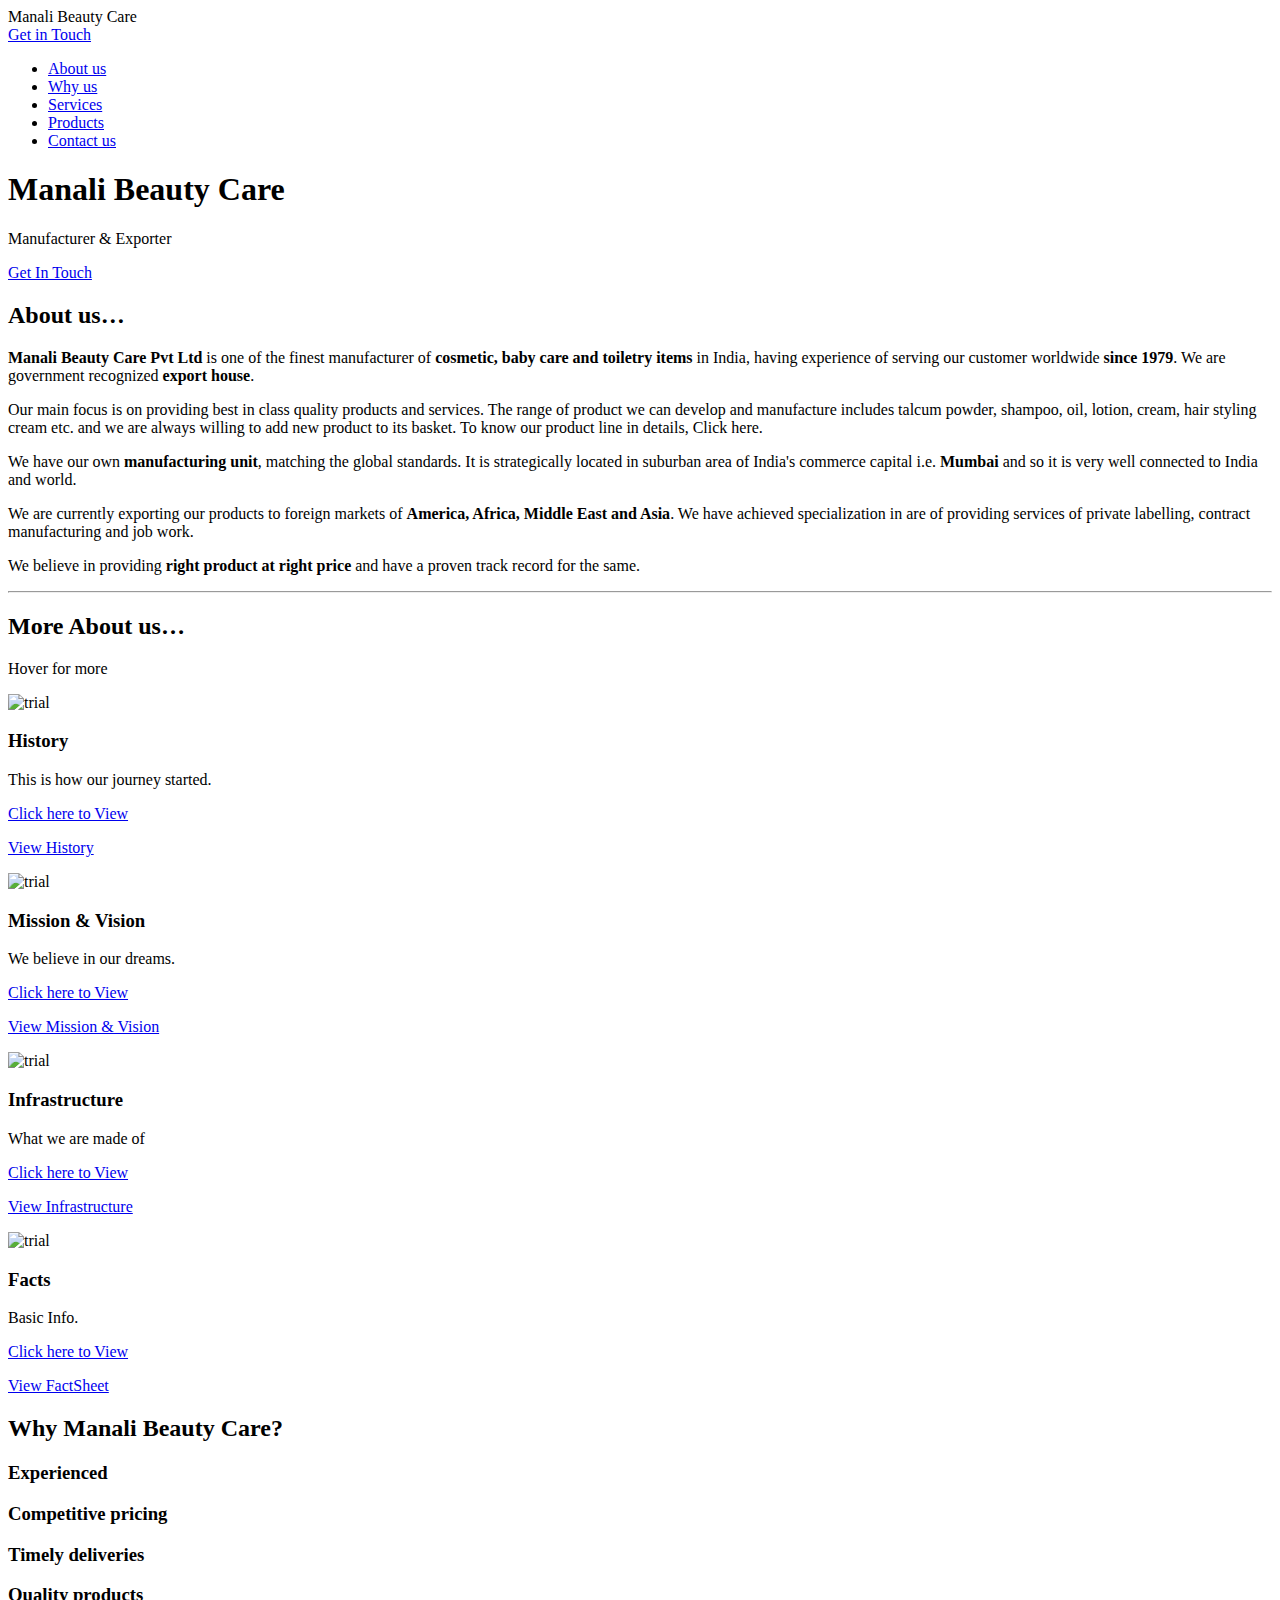
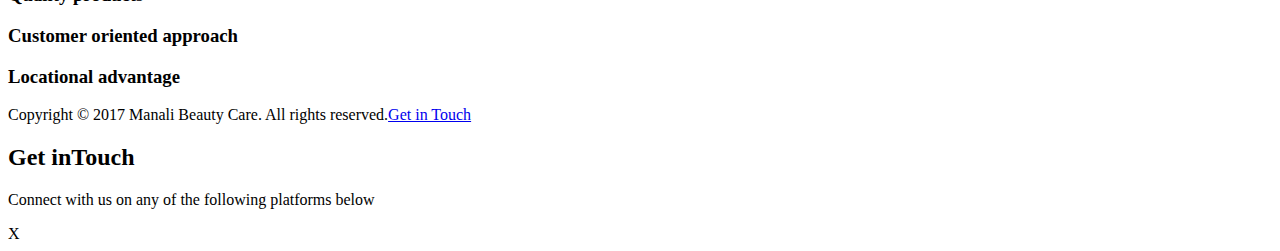
==== index.html @ 66d9001c "add all the html files" ====
<!DOCTYPE html>
<html>
<head>
  <meta name="viewport" content="width=device-width, initial-scale=1" />
  <link href='https://fonts.googleapis.com/css?family=Roboto:400,100,300,500,700' rel='stylesheet' type='text/css'>
  <title>Manali Beauty Care</title>
  <meta name="keywords" content="Cosmetics, Products, Beauty, Powder, Shampoo, Manali">
  <meta name="description" content="Your beauty, in our hands. We create products for you to bring your inner beautiful side out.">

  <link rel="stylesheet" href="temp/styles/styles.css">

  <script src="/temp/scripts/vendor.js"></script>

</head>
<body>
  <header class="site-header">
    <div class="wrapper">
      <div class="site-header__logo">
        <div class="site-header__logo__graphic icon icon--manali_logo">Manali Beauty Care</div>
      </div>

      <div class="site-header__menu-content-icon">
        <div class="site-header__menu-content-icon__middle"></div>
      </div>

      <div class="site-header__menu-content">
        <div class="site-header__btn-container">
          <a href="#" class="btn open-modal">Get in Touch</a>
        </div>
        <nav class="primary-nav primary-nav--pull-right">
          <ul>
            <li><a href="#about-us" id="about-us-link">About us</a></li>
            <li><a href="#why-us" id="why-us-link">Why us</a></li>
            <li><a href="services.html" id="services-link">Services</a></li>
            <li><a href="products.html" id="products-link">Products</a></li>
            <li><a href="contactus.html" id="contactus-link">Contact us</a></li>
          </ul>
        </nav>
      </div>
      </div>
  </header>

  <div class="large-hero bg">
    <div class="large-hero__text-content">
      <div class="wrapper">
        <h1 class="large-hero__title white-color">Manali Beauty Care</h1>
        <p class="large-hero__description">Manufacturer &amp; Exporter</p>
        <p><a href="#" class="btn btn--orange btn--large open-modal">Get In Touch</a></p>
      </div>
    </div>
  </div>

  <div class="wrapper">
    <div class="wrapper--float-right" id="google_translate_element"></div>
  </div>

  <div id="about-us" class="page-section" data-matching-link="#about-us-link">
    <div class="wrapper">
      <div class="row row--gutters">
          <div class="generic-content-container">
            <h2 class="headline headline--no-t-margin">About us&hellip;</h2>
            <p><strong>Manali Beauty Care Pvt Ltd</strong> is one of the finest manufacturer of <strong>cosmetic, baby care and toiletry items</strong> in India, having experience of serving our customer worldwide <strong>since 1979</strong>. We are government recognized <strong>export house</strong>.</p>
            <p>Our main focus is on providing best in class quality products and services. The range of product we can develop and manufacture includes talcum powder, shampoo, oil, lotion, cream, hair styling cream etc. and we are always willing to add new product to its basket. To know our product line in details, Click here.</p>
            <p>We have our own <strong>manufacturing unit</strong>, matching the global standards. It is strategically located in suburban area of India&#39;s commerce capital i.e. <strong>Mumbai</strong> and so it is very well connected to India and world.</p>
            <p>We are currently exporting our products to foreign markets of <strong>America, Africa, Middle East and Asia</strong>. We have achieved specialization in are of providing services of private labelling, contract manufacturing and job work.</p>
            <p>We believe in providing <strong>right product at right price</strong> and have a proven track record for the same.</p>
          </div>
      </div>
    </div>
  </div>

  <hr class="division division--low-t-margin division--high-b-margin">

  <section id="tabs-two-sides">
    <div class="wrapper">
      <h2 class="headline headline--no-t-margin headline--no-b-margin">More About us&hellip;</h2>
      <p class="tabs-two-sides--info">Hover for more</p>
      <div class="row row--gutters-medium">
        <div class="row__medium-3 row__small-6">
          <div class="tabs-two-sides--wrap gap">
            <img class="img-responsive" src="assets/images/history.jpg" alt="trial">
            <div class="overlay">
              <div class="tabs-two-sides--inner">
              <h3><p>History</p> </h3>
              <p>This is how our journey started.</p>
              <a class="preview" href="history.html" target="_blank">Click here to View</a>
              </div>
            </div>
          </div>
          <div class="btn--in-center">
            <p><a href="history.html" class="btn btn--blue">View History</a></p>
          </div>
        </div>
        <div class="row__medium-3 row__small-6">
          <div class="tabs-two-sides--wrap gap">
          <img class="img-responsive" src="assets/images/mission.jpg" alt="trial">
            <div class="overlay">
              <div class="tabs-two-sides--inner">
              <h3><p>Mission &amp; Vision</p></h3>
              <p>We believe in our dreams.</p>
              <a class="preview" href="mission.html" target="_blank">Click here to View</a>
              </div>
            </div>
          </div>
          <div class="btn--in-center">
            <p><a href="mission.html" class="btn btn--blue">View Mission &amp; Vision</a></p>
          </div>
        </div>
        <div class="row__medium-3 row__small-6">
          <div class="tabs-two-sides--wrap gap">
          <img class="img-responsive" src="assets/images/infra.jpg" alt="trial">
            <div class="overlay">
              <div class="tabs-two-sides--inner">
              <h3><p>Infrastructure</p></h3>
              <p>What we are made of</p>
              <a class="preview" href="infrastructure.html" target="_blank">Click here to View</a>
              </div>
            </div>
          </div>
          <div class="btn--in-center">
            <p><a href="infrastructure.html" class="btn btn--blue">View Infrastructure</a></p>
          </div>
        </div>
        <div class="row__medium-3 row__small-6">
          <div class="tabs-two-sides--wrap gap">
          <img class="img-responsive" src="assets/images/fact.jpg" alt="trial">
            <div class="overlay">
              <div class="tabs-two-sides--inner">
              <h3><p>Facts</p></h3>
              <p>Basic Info.</p>
              <a class="preview" href="factsheet.html" target="_blank">Click here to View</a>
              </div>
            </div>
          </div>
          <div class="btn--in-center">
            <p><a href="factsheet.html" class="btn btn--blue">View FactSheet</a></p>
          </div>
        </div>
      </div>
    </div>
  </section>

  <div id="why-us" class="page-section page-section--blue" data-matching-link="#why-us-link">
    <div class="wrapper">
      <h2 class="section-title"><span class="icon icon--star section-title__icon"></span>Why <strong>Manali Beauty Care?</strong></h2>

      <div class="row row--gutters-large generic-content-container">

        <div class="row__medium-6">

          <div class="feature-item">
            <span class="icon icon--suitcase feature-item__icon"></span>
            <h3 class="feature-item__title">Experienced</h3>
          </div>

          <div class="feature-item">
            <span class="icon icon--dollar feature-item__icon"></span>
            <h3 class="feature-item__title">Competitive pricing</h3>
          </div>

        </div>

        <div class="row__medium-6">

          <div class="feature-item">
            <span class="icon icon--time feature-item__icon"></span>
            <h3 class="feature-item__title">Timely deliveries</h3>
          </div>

          <div class="feature-item">
            <span class="icon icon--hq feature-item__icon"></span>
            <h3 class="feature-item__title">Quality products</h3>
          </div>

        </div>

      </div>

      <div class="row row--gutters-large generic-content-container">

        <div class="row__medium-6">

          <div class="feature-item">
            <span class="icon icon--cust feature-item__icon"></span>
            <h3 class="feature-item__title">Customer oriented approach</h3>
          </div>

        </div>

        <div class="row__medium-6">

          <div class="feature-item">
            <span class="icon icon--globe feature-item__icon"></span>
            <h3 class="feature-item__title">Locational advantage</h3>
          </div>

        </div>

      </div>

    </div>
  </div>

  <footer class="site-footer">
    <div class="wrapper">
      <p><span class="site-footer__text">Copyright &copy; 2017 Manali Beauty Care. All rights reserved.</span><a href="#" class="btn btn--orange open-modal">Get in Touch</a></p>
    </div>
  </footer>

  <div class="modal">

    <div class="modal__inner">
      <h2 class="section-title section-title--blue section-title--less-margin"><span class="icon icon--mail section-title__icon"></span>Get in<strong>Touch</strong></h2>

      <div class="wrapper wrapper--narrow">
        <p class="modal__description">Connect with us on any of the following platforms below</p>
      </div>

      <div class="social-icons">
        <a href="#" class="social-icons__icon"><span class="icon icon--facebook"></span></a>
        <a href="#" class="social-icons__icon"><span class="icon icon--twitter"></span></a>
        <a href="#" class="social-icons__icon"><span class="icon icon--instagram"></span></a>
        <a href="#" class="social-icons__icon"><span class="icon icon--youtube"></span></a>
      </div>

    </div>

    <div class="modal__close">X</div>

  </div>

  <script type="text/javascript" src="/temp/scripts/app.js"></script>
  <script type="text/javascript" src="https://translate.google.com/translate_a/element.js?cb=googleTranslateElementInit"></script>
  <script type="text/javascript">
    function googleTranslateElementInit() {
      new google.translate.TranslateElement({pageLanguage: 'en', layout: google.translate.TranslateElement.InlineLayout.SIMPLE}, 'google_translate_element');
    }
  </script>

</body>
</html>
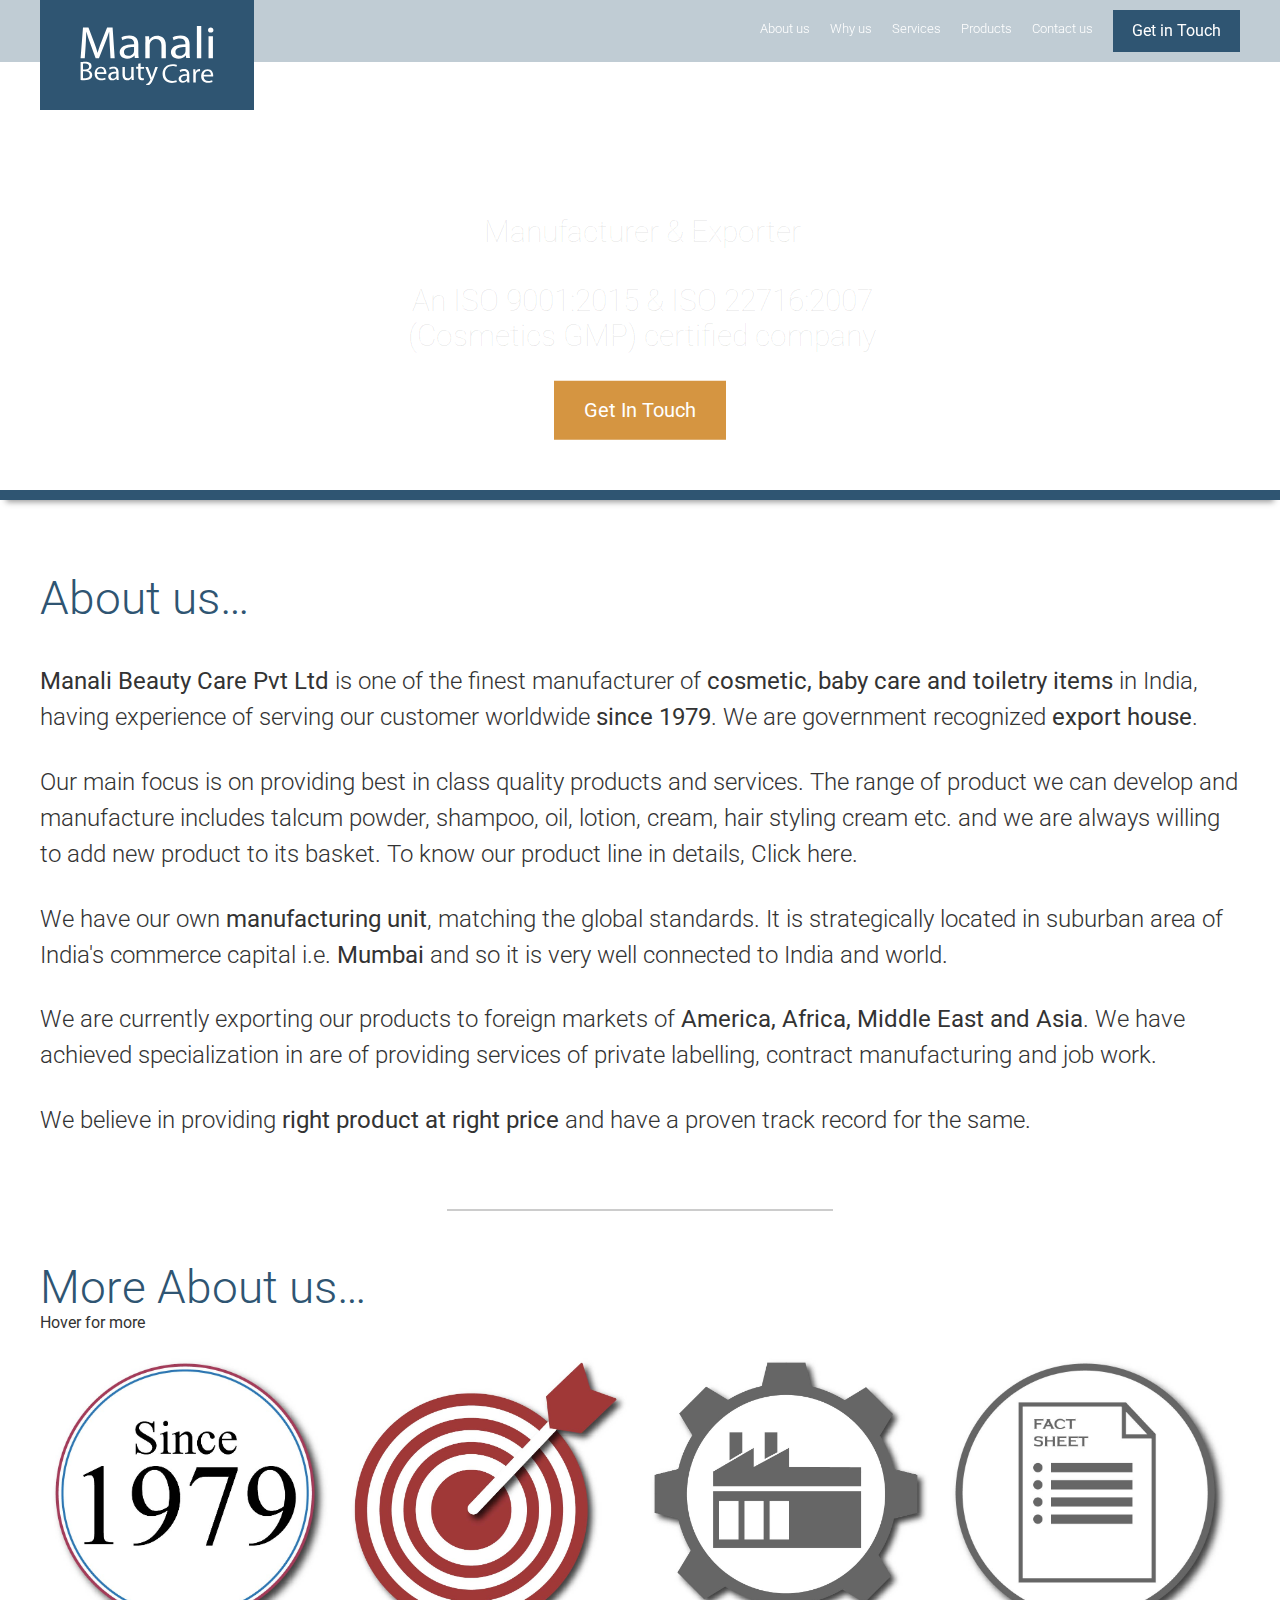
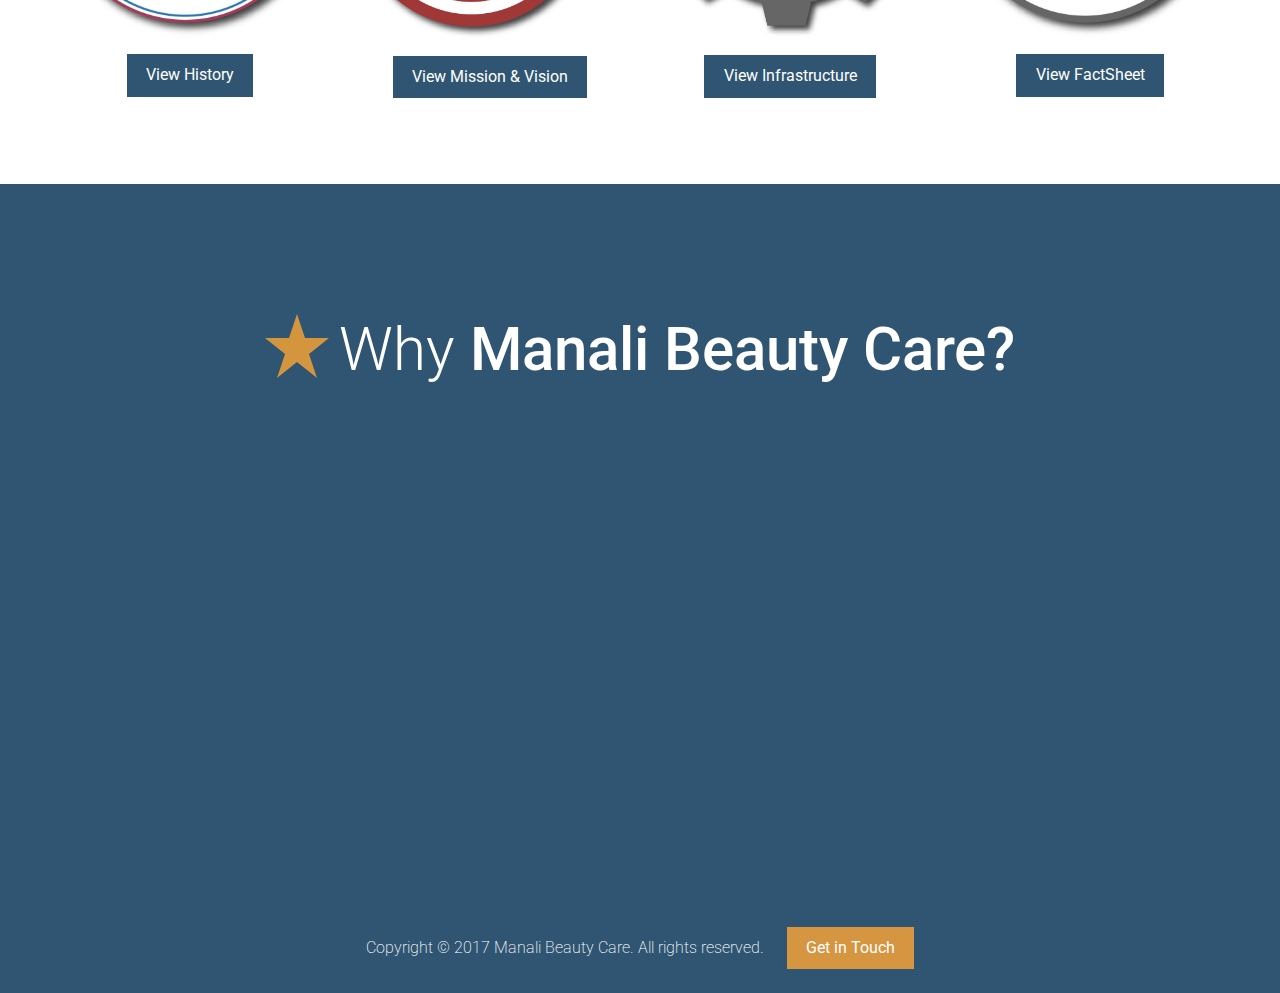
==== commit 13f9e024: "update files" ====
--- a/index.html
+++ b/index.html
@@ -44,7 +44,7 @@
     <div class="large-hero__text-content">
       <div class="wrapper">
         <h1 class="large-hero__title white-color">Manali Beauty Care</h1>
-        <p class="large-hero__description">Manufacturer &amp; Exporter</p>
+        <p class="large-hero__description">Manufacturer &amp; Exporter<br><br>An ISO 9001:2015 &amp; ISO 22716:2007 (Cosmetics GMP) certified company</p>
         <p><a href="#" class="btn btn--orange btn--large open-modal">Get In Touch</a></p>
       </div>
     </div>
--- a/temp/styles/styles.css
+++ b/temp/styles/styles.css
@@ -0,0 +1,2007 @@
+/*! normalize.css v7.0.0 | MIT License | github.com/necolas/normalize.css */
+
+/* Document
+   ========================================================================== */
+
+/**
+ * 1. Correct the line height in all browsers.
+ * 2. Prevent adjustments of font size after orientation changes in
+ *    IE on Windows Phone and in iOS.
+ */
+
+html {
+  line-height: 1.15; /* 1 */
+  -ms-text-size-adjust: 100%; /* 2 */
+  -webkit-text-size-adjust: 100%; /* 2 */
+}
+
+/* Sections
+   ========================================================================== */
+
+/**
+ * Remove the margin in all browsers (opinionated).
+ */
+
+body {
+  margin: 0;
+}
+
+/**
+ * Add the correct display in IE 9-.
+ */
+
+article,
+aside,
+footer,
+header,
+nav,
+section {
+  display: block;
+}
+
+/**
+ * Correct the font size and margin on `h1` elements within `section` and
+ * `article` contexts in Chrome, Firefox, and Safari.
+ */
+
+h1 {
+  font-size: 2em;
+  margin: 0.67em 0;
+}
+
+/* Grouping content
+   ========================================================================== */
+
+/**
+ * Add the correct display in IE 9-.
+ * 1. Add the correct display in IE.
+ */
+
+figcaption,
+figure,
+main { /* 1 */
+  display: block;
+}
+
+/**
+ * Add the correct margin in IE 8.
+ */
+
+figure {
+  margin: 1em 40px;
+}
+
+/**
+ * 1. Add the correct box sizing in Firefox.
+ * 2. Show the overflow in Edge and IE.
+ */
+
+hr {
+  -webkit-box-sizing: content-box;
+          box-sizing: content-box; /* 1 */
+  height: 0; /* 1 */
+  overflow: visible; /* 2 */
+}
+
+/**
+ * 1. Correct the inheritance and scaling of font size in all browsers.
+ * 2. Correct the odd `em` font sizing in all browsers.
+ */
+
+pre {
+  font-family: monospace, monospace; /* 1 */
+  font-size: 1em; /* 2 */
+}
+
+/* Text-level semantics
+   ========================================================================== */
+
+/**
+ * 1. Remove the gray background on active links in IE 10.
+ * 2. Remove gaps in links underline in iOS 8+ and Safari 8+.
+ */
+
+a {
+  background-color: transparent; /* 1 */
+  -webkit-text-decoration-skip: objects; /* 2 */
+}
+
+/**
+ * 1. Remove the bottom border in Chrome 57- and Firefox 39-.
+ * 2. Add the correct text decoration in Chrome, Edge, IE, Opera, and Safari.
+ */
+
+abbr[title] {
+  border-bottom: none; /* 1 */
+  text-decoration: underline; /* 2 */
+  text-decoration: underline dotted; /* 2 */
+}
+
+/**
+ * Prevent the duplicate application of `bolder` by the next rule in Safari 6.
+ */
+
+b,
+strong {
+  font-weight: inherit;
+}
+
+/**
+ * Add the correct font weight in Chrome, Edge, and Safari.
+ */
+
+b,
+strong {
+  font-weight: bolder;
+}
+
+/**
+ * 1. Correct the inheritance and scaling of font size in all browsers.
+ * 2. Correct the odd `em` font sizing in all browsers.
+ */
+
+code,
+kbd,
+samp {
+  font-family: monospace, monospace; /* 1 */
+  font-size: 1em; /* 2 */
+}
+
+/**
+ * Add the correct font style in Android 4.3-.
+ */
+
+dfn {
+  font-style: italic;
+}
+
+/**
+ * Add the correct background and color in IE 9-.
+ */
+
+mark {
+  background-color: #ff0;
+  color: #000;
+}
+
+/**
+ * Add the correct font size in all browsers.
+ */
+
+small {
+  font-size: 80%;
+}
+
+/**
+ * Prevent `sub` and `sup` elements from affecting the line height in
+ * all browsers.
+ */
+
+sub,
+sup {
+  font-size: 75%;
+  line-height: 0;
+  position: relative;
+  vertical-align: baseline;
+}
+
+sub {
+  bottom: -0.25em;
+}
+
+sup {
+  top: -0.5em;
+}
+
+/* Embedded content
+   ========================================================================== */
+
+/**
+ * Add the correct display in IE 9-.
+ */
+
+audio,
+video {
+  display: inline-block;
+}
+
+/**
+ * Add the correct display in iOS 4-7.
+ */
+
+audio:not([controls]) {
+  display: none;
+  height: 0;
+}
+
+/**
+ * Remove the border on images inside links in IE 10-.
+ */
+
+img {
+  border-style: none;
+}
+
+/**
+ * Hide the overflow in IE.
+ */
+
+svg:not(:root) {
+  overflow: hidden;
+}
+
+/* Forms
+   ========================================================================== */
+
+/**
+ * 1. Change the font styles in all browsers (opinionated).
+ * 2. Remove the margin in Firefox and Safari.
+ */
+
+button,
+input,
+optgroup,
+select,
+textarea {
+  font-family: sans-serif; /* 1 */
+  font-size: 100%; /* 1 */
+  line-height: 1.15; /* 1 */
+  margin: 0; /* 2 */
+}
+
+/**
+ * Show the overflow in IE.
+ * 1. Show the overflow in Edge.
+ */
+
+button,
+input { /* 1 */
+  overflow: visible;
+}
+
+/**
+ * Remove the inheritance of text transform in Edge, Firefox, and IE.
+ * 1. Remove the inheritance of text transform in Firefox.
+ */
+
+button,
+select { /* 1 */
+  text-transform: none;
+}
+
+/**
+ * 1. Prevent a WebKit bug where (2) destroys native `audio` and `video`
+ *    controls in Android 4.
+ * 2. Correct the inability to style clickable types in iOS and Safari.
+ */
+
+button,
+html [type="button"], /* 1 */
+[type="reset"],
+[type="submit"] {
+  -webkit-appearance: button; /* 2 */
+}
+
+/**
+ * Remove the inner border and padding in Firefox.
+ */
+
+button::-moz-focus-inner,
+[type="button"]::-moz-focus-inner,
+[type="reset"]::-moz-focus-inner,
+[type="submit"]::-moz-focus-inner {
+  border-style: none;
+  padding: 0;
+}
+
+/**
+ * Restore the focus styles unset by the previous rule.
+ */
+
+button:-moz-focusring,
+[type="button"]:-moz-focusring,
+[type="reset"]:-moz-focusring,
+[type="submit"]:-moz-focusring {
+  outline: 1px dotted ButtonText;
+}
+
+/**
+ * Correct the padding in Firefox.
+ */
+
+fieldset {
+  padding: 0.35em 0.75em 0.625em;
+}
+
+/**
+ * 1. Correct the text wrapping in Edge and IE.
+ * 2. Correct the color inheritance from `fieldset` elements in IE.
+ * 3. Remove the padding so developers are not caught out when they zero out
+ *    `fieldset` elements in all browsers.
+ */
+
+legend {
+  -webkit-box-sizing: border-box;
+          box-sizing: border-box; /* 1 */
+  color: inherit; /* 2 */
+  display: table; /* 1 */
+  max-width: 100%; /* 1 */
+  padding: 0; /* 3 */
+  white-space: normal; /* 1 */
+}
+
+/**
+ * 1. Add the correct display in IE 9-.
+ * 2. Add the correct vertical alignment in Chrome, Firefox, and Opera.
+ */
+
+progress {
+  display: inline-block; /* 1 */
+  vertical-align: baseline; /* 2 */
+}
+
+/**
+ * Remove the default vertical scrollbar in IE.
+ */
+
+textarea {
+  overflow: auto;
+}
+
+/**
+ * 1. Add the correct box sizing in IE 10-.
+ * 2. Remove the padding in IE 10-.
+ */
+
+[type="checkbox"],
+[type="radio"] {
+  -webkit-box-sizing: border-box;
+          box-sizing: border-box; /* 1 */
+  padding: 0; /* 2 */
+}
+
+/**
+ * Correct the cursor style of increment and decrement buttons in Chrome.
+ */
+
+[type="number"]::-webkit-inner-spin-button,
+[type="number"]::-webkit-outer-spin-button {
+  height: auto;
+}
+
+/**
+ * 1. Correct the odd appearance in Chrome and Safari.
+ * 2. Correct the outline style in Safari.
+ */
+
+[type="search"] {
+  -webkit-appearance: textfield; /* 1 */
+  outline-offset: -2px; /* 2 */
+}
+
+/**
+ * Remove the inner padding and cancel buttons in Chrome and Safari on macOS.
+ */
+
+[type="search"]::-webkit-search-cancel-button,
+[type="search"]::-webkit-search-decoration {
+  -webkit-appearance: none;
+}
+
+/**
+ * 1. Correct the inability to style clickable types in iOS and Safari.
+ * 2. Change font properties to `inherit` in Safari.
+ */
+
+::-webkit-file-upload-button {
+  -webkit-appearance: button; /* 1 */
+  font: inherit; /* 2 */
+}
+
+/* Interactive
+   ========================================================================== */
+
+/*
+ * Add the correct display in IE 9-.
+ * 1. Add the correct display in Edge, IE, and Firefox.
+ */
+
+details, /* 1 */
+menu {
+  display: block;
+}
+
+/*
+ * Add the correct display in all browsers.
+ */
+
+summary {
+  display: list-item;
+}
+
+/* Scripting
+   ========================================================================== */
+
+/**
+ * Add the correct display in IE 9-.
+ */
+
+canvas {
+  display: inline-block;
+}
+
+/**
+ * Add the correct display in IE.
+ */
+
+template {
+  display: none;
+}
+
+/* Hidden
+   ========================================================================== */
+
+/**
+ * Add the correct display in IE 10-.
+ */
+
+[hidden] {
+  display: none;
+}
+
+body{
+  font-family: 'Roboto', sans-serif;
+  color: #333;
+}
+
+img{
+  /*to make sure that the images don't move out beyond the screen*/
+  max-width: 100%;
+  height: auto;
+}
+
+* {
+  -webkit-box-sizing: border-box;
+          box-sizing: border-box;
+}
+
+.large-hero{
+
+  border-bottom: 10px solid #2f5572;
+  position: relative;
+  min-height: 500px;
+  -webkit-box-shadow: 0 8px 6px -6px #999;
+  box-shadow: 0 8px 6px -6px #999;
+
+}
+
+.large-hero__image{
+    display: block;
+  }
+
+.large-hero__text-content{
+    position: absolute;
+    top: 50%;
+    -webkit-transform: translateY(-50%);
+            transform: translateY(-50%);
+    left: 0;
+    text-align: center;
+    width: 100%;
+    padding-top: 80px;
+
+  }
+
+@media (min-width: 800px){
+
+.large-hero__text-content{
+      padding-top: 60px
+
+  }
+  }
+
+.large-hero__title{
+    font-weight: 300;
+    color: #2f5572;
+    font-size: 2.4rem;
+    margin: 0;
+
+  }
+
+@media (min-width: 530px){
+
+.large-hero__title{
+      font-size: 4.8rem
+
+  }
+  }
+
+.large-hero__subtitle{
+    font-weight: 300;
+    color: #2f5572;
+    font-size: 1.5rem;
+    margin: 0;
+
+  }
+
+@media (min-width: 530px){
+
+.large-hero__subtitle{
+      font-size: 2.9rem
+
+  }
+  }
+
+.large-hero__description{
+    color: #fff;
+    font-size: 1.1rem;
+    font-weight: 100;
+    text-shadow: 2px 2px 0 rgba(0, 0, 0, 0.1);
+    max-width: 30rem;
+    margin-left: auto;
+    margin-right: auto;
+
+  }
+
+@media (min-width: 530px){
+
+.large-hero__description{
+      font-size: 1.875rem
+
+  }
+  }
+
+.white-color{
+  color: #fff;
+}
+
+.bg{
+  color: #fff;
+  min-height: 500px;
+  -webkit-animation-name: example; /* Safari 4.0 - 8.0 */
+  -webkit-animation-duration: 5s; /* Safari 4.0 - 8.0 */
+  animation-name: example;
+  -webkit-animation-duration: 10s;
+          animation-duration: 10s;
+  -webkit-animation-iteration-count: infinite;
+          animation-iteration-count: infinite;
+}
+
+@-webkit-keyframes example {
+    0% {
+      background: #B993D6;
+    }
+    25% {
+      background: #1c92d2;
+    }
+    50% {
+      background: #283048;
+    }
+    75% {
+      background: #1488CC;
+    }
+    100%{
+      background: #B993D6;
+    }
+}
+
+@keyframes example {
+    0% {
+      background: #B993D6;
+    }
+    25% {
+      background: #1c92d2;
+    }
+    50% {
+      background: #283048;
+    }
+    75% {
+      background: #1488CC;
+    }
+    100%{
+      background: #B993D6;
+    }
+}
+
+.history{
+  border-bottom: 10px solid #B993D6;
+  min-height: 500px;
+  background: #B993D6;
+  background: -webkit-gradient(linear, left top, right top, from(#8CA6DB), to(#B993D6));
+  background: linear-gradient(to right, #8CA6DB, #B993D6);
+}
+
+.mission{
+  border-bottom: 10px solid #1c92d2;
+  min-height: 500px;
+  background: #1c92d2;
+  background: -webkit-gradient(linear, left top, right top, from(#f2fcfe), to(#1c92d2));
+  background: linear-gradient(to right, #f2fcfe, #1c92d2);
+}
+
+.infrastructure{
+  border-bottom: 10px solid #283048;
+  min-height: 500px;
+  background: #283048;
+  background: -webkit-gradient(linear, left top, right top, from(#859398), to(#283048));
+  background: linear-gradient(to right, #859398, #283048);
+}
+
+.factsheet{
+  border-bottom: 10px solid #1488CC;
+  min-height: 500px;
+  background: #1488CC;
+  background: -webkit-gradient(linear, left top, right top, from(#2B32B2), to(#1488CC));
+  background: linear-gradient(to right, #2B32B2, #1488CC);
+}
+
+.contactus{
+  border-bottom: 10px solid #4b6cb7;
+  min-height: 500px;
+  background: #4b6cb7;
+  background: -webkit-gradient(linear, left top, right top, from(#182848), to(#4b6cb7));
+  background: linear-gradient(to right, #182848, #4b6cb7);
+}
+
+.services{
+  border-bottom: 10px solid #36D1DC;
+  min-height: 500px;
+  background: #36D1DC;
+  background: -webkit-gradient(linear, left top, right top, from(#5B86E5), to(#36D1DC));
+  background: linear-gradient(to right, #5B86E5, #36D1DC);
+}
+
+.products{
+  border-bottom: 10px solid #283c86;
+  min-height: 500px;
+  background: #283c86;  /* fallback for old browsers */  /* Chrome 10-25, Safari 5.1-6 */
+  background: -webkit-gradient(linear, left top, right top, from(#45a247), to(#283c86));
+  background: linear-gradient(to right, #45a247, #283c86); /* W3C, IE 10+/ Edge, Firefox 16+, Chrome 26+, Opera 12+, Safari 7+ */
+}
+
+#map {
+  min-height: 500px;
+  width: 100%;
+}
+
+.btn{
+  background-color: #2f5572;
+  color: white;
+  text-decoration: none;
+  padding: .75rem 1.2rem;
+  display: inline-block;
+
+}
+
+.btn--orange{
+    background-color: #d59541;
+  }
+
+.btn--large{
+    padding: 0.8rem 1.2rem;
+  }
+
+@media (min-width: 530px){
+
+.btn--large{
+      padding: 1.1rem 1.9rem;
+      font-size: 1.25rem
+  }
+  }
+
+.btn--in-center{
+    text-align: center;
+  }
+
+.wrapper{
+  padding-left: 18px;
+  padding-right: 18px;
+  overflow: hidden;
+  max-width: 1236px;
+  margin-left: auto;
+  margin-right: auto;
+
+}
+
+.wrapper--float-right{
+    float: right;
+  }
+
+.wrapper--medium{
+    max-width: 976px;
+  }
+
+.wrapper--narrow{
+    max-width: 470px;
+  }
+
+.wrapper--no-padding-until-medium{
+    padding-left: 0;
+    padding-right: 0;
+  }
+
+@media (min-width: 800px){
+
+.wrapper--no-padding-until-medium{
+      padding-left: 18px;
+      padding-right: 18px
+  }
+  }
+
+.wrapper--no-padding-until-large{
+    padding-left: 0;
+    padding-right: 0;
+  }
+
+@media (min-width: 1010px){
+
+.wrapper--no-padding-until-large{
+      padding-left: 18px;
+      padding-right: 18px
+  }
+  }
+
+.wrapper .wrapper{
+    padding-left: 0;
+    padding-right: 0;
+  }
+
+.wrapper--b-margin{
+
+    margin-bottom: 1rem;
+  }
+
+@media (min-width: 530px){
+
+.wrapper--b-margin{
+      margin-bottom: 3.875rem
+  }
+  }
+
+.page-section{
+
+  padding: 1.2rem 0;
+
+}
+
+@media (min-width: 530px){
+
+.page-section{
+    padding: 4.5rem 0
+
+}
+  }
+
+.page-section--low-t-padding{
+    padding-top: 2.2rem;
+  }
+
+.page-section--low-b-padding{
+    padding-bottom: 1rem;
+  }
+
+.page-section--bg-cornsilk{
+    background-color: cornsilk;
+  }
+
+.page-section--no-b-padding-until-medium{
+    padding-bottom: 0;
+
+  }
+
+@media (min-width: 800px){
+
+.page-section--no-b-padding-until-medium{
+      padding-bottom: 4.5rem
+
+  }
+  }
+
+.page-section--no-b-padding-until-large{
+    padding-bottom: 0;
+
+  }
+
+@media (min-width: 1010px){
+
+.page-section--no-b-padding-until-large{
+      padding-bottom: 4.5rem
+
+  }
+  }
+
+.page-section--blue{
+    background-color: #2f5572;
+    color: #fff;
+  }
+
+.page-section--testimonials{
+
+    background-color: #e0e6ef;
+
+  }
+
+@media (min-width: 1010px){
+      .page-section--testimonials.lazyloaded{
+        background: url('/assets/images/testimonials-bg.jpg') top center no-repeat;
+        background-size: cover;
+      }
+  }
+
+.headline{
+  font-weight: 300;
+  color: #2f5572;
+  font-size: 1.9rem;
+
+}
+
+@media (min-width: 530px){
+
+.headline{
+    font-size: 2.875rem
+
+}
+  }
+
+.headline--centered{
+    text-align: center;
+  }
+
+.headline--orange{
+    color: #d59541;
+  }
+
+.headline--small{
+    font-size: 1.2rem;
+  }
+
+@media (min-width: 530px){
+
+.headline--small{
+      font-size: 1.875rem
+  }
+  }
+
+.headline--narrow{
+    max-width: 31.25rem;
+    margin-left: auto;
+    margin-right: auto;
+  }
+
+.headline--medium{
+    max-width: 35rem;
+    margin-left: auto;
+    margin-right: auto;
+  }
+
+.headline--light{
+    font-weight: 100;
+  }
+
+.headline--b-margin-extra-small{
+    margin-bottom: 0.15em;
+  }
+
+.headline--b-margin-small{
+    margin-bottom: 0.5em;
+  }
+
+.headline--b-margin-large{
+    margin-bottom: 1.6em;
+  }
+
+.headline--no-t-margin{
+    margin-top: 0;
+  }
+
+.headline--no-b-margin{
+    margin-bottom: 0;
+  }
+
+.row::after{
+    content: "";
+    clear: both;
+    display: table;
+  }
+
+.row--t-padding{
+    padding-top: 80px;
+  }
+
+.row .gap{
+    margin: 10px;
+  }
+
+.row--gutters {
+    margin-right: -65px;
+  }
+
+.row--gutters-large{
+    margin-right: -100px;
+  }
+
+.row--gutters-small {
+    margin-right: -45px;
+  }
+
+.row--gutters > div {
+    padding-right: 65px;
+  }
+
+.row--gutters-large > div {
+    padding-right: 100px;
+  }
+
+.row--gutters-small > div {
+    padding-right: 45px;
+  }
+
+.row__b-margin-until-medium{
+    margin-bottom: 1rem;
+  }
+
+@media (min-width: 530px){
+
+    .row__small-4{
+      float: left;
+      width: 33.333%;
+    }
+
+    .row__small-6{
+      float: left;
+      width: 50%;
+    }
+  }
+
+@media (min-width: 800px){
+
+    .row__medium-4{
+      float: left;
+      width: 33.333%;
+    }
+
+    .row__medium-4--larger{
+      width: 37%;
+    }
+
+    .row__medium-8{
+      float: left;
+      width: 66.666%
+    }
+
+    .row__medium-8--smaller{
+      width: 63%;
+    }
+
+    .row__b-margin-until-medium{
+      margin-bottom: 0;
+    }
+
+    .row__medium-6{
+      width: 50%;
+      float: left;
+    }
+
+    .row__medium-3{
+      width: 25%;
+      float: left;
+    }
+
+    .row__medium-7{
+      width: 58.33333333%;
+      float: left;
+    }
+
+    .row__medium-5{
+      width: 41.66666667%;
+      float: left;
+    }
+
+    .row__medium-push-5{
+      left: 41.66666667%;
+      float: right;
+    }
+
+    .row__medium-pull-7{
+      right: 58.33333333%;
+      float: left;
+    }
+  }
+
+@media (min-width: 1010px){
+
+    .row__large-4{
+      float: left;
+      width: 33.333%;
+    }
+
+    .row__large-4--larger{
+      width: 37%;
+    }
+
+    .row__large-8{
+      float: left;
+      width: 66.666%
+    }
+
+    .row__large-8--smaller{
+      width: 63%;
+    }
+
+    .row__b-margin-until-large{
+      margin-bottom: 0;
+    }
+
+    .row__large-6{
+      width: 50%;
+      float: left;
+    }
+  }
+
+/*Begin Equal Height Rules*/
+
+@media (min-width: 800px){
+
+.row--equal-height-at-medium{
+        display: -webkit-box;
+        display: -ms-flexbox;
+        display: flex
+
+  }
+  }
+
+.row--equal-height-at-medium > div {
+      float: none;
+      display: -webkit-box;
+      display: -ms-flexbox;
+      display: flex;
+    }
+
+@media (min-width: 1010px){
+
+.row--equal-height-at-large{
+        display: -webkit-box;
+        display: -ms-flexbox;
+        display: flex
+
+  }
+  }
+
+.row--equal-height-at-large > div {
+      float: none;
+      display: -webkit-box;
+      display: -ms-flexbox;
+      display: flex;
+    }
+
+.generic-content-container p {
+    line-height: 1.5;
+    margin: 0 0 1.8rem 0;
+    font-weight: 300;
+    font-size: 1.1rem;
+
+  }
+
+@media (min-width: 530px){
+
+.generic-content-container p {
+      font-size: 1.5rem
+
+  }
+  }
+
+.generic-content-container li {
+    font-size: 1.1rem;
+  }
+
+@media (min-width: 530px){
+
+.generic-content-container li {
+      font-size: 1.5rem
+  }
+  }
+
+.generic-content-container p a{
+    font-weight: 700;
+    color: #d59541;
+    text-decoration: none;
+  }
+
+.generic-content-container--para-center{
+    text-align: center;
+  }
+
+.generic-content-container--path-para{
+    font-size: 1.5rem;
+  }
+
+.generic-content-container--path-link{
+    font-weight: 300 !important;
+    font-size: 1.5rem;
+    text-decoration: none;
+  }
+
+.generic-content-container--path-link-about-us{
+    font-size: 1rem;
+  }
+
+.generic-content-container--low-line-height p{
+      line-height: 0.7;
+    }
+
+.section-title{
+  font-size: 2.55rem;
+  font-weight: 300;
+  text-align: center;
+
+}
+
+@media (min-width: 530px){
+
+.section-title{
+      font-size: 3.75rem
+
+}
+  }
+
+.section-title strong{
+    font-weight: 500;
+  }
+
+.section-title__icon{
+    display: block;
+    margin-left: auto;
+    margin-right: auto;
+    margin-bottom: 0.6rem;
+
+  }
+
+@media (min-width: 530px){
+
+.section-title__icon{
+      position: relative;
+      top: 8px;
+      margin-right: 0.6rem;
+      margin-left: 0;
+      display: inline-block;
+      margin-bottom: 0
+
+  }
+  }
+
+.section-title--blue{
+    color: #2f5572;
+  }
+
+.section-title--less-margin{
+    margin-bottom: 1.3rem;
+    margin-top: 0;
+  }
+
+.feature-item{
+  position: relative;
+  padding-bottom: 2.5rem;
+
+}
+
+@media (min-width: 530px){
+
+.feature-item{
+    padding-left: 94px
+
+}
+  }
+
+.feature-item__icon{
+
+    display: block;
+    margin: 0 auto;
+
+  }
+
+@media (min-width: 530px){
+
+.feature-item__icon{
+      position: absolute;
+      left: 0
+
+  }
+  }
+
+.feature-item__title{
+
+    font-size: 1.6rem;
+    font-weight: 300;
+    margin-bottom: 0.8rem;
+    margin-top: 0.7em;
+    padding-top: 0.5em;
+    text-align: center;
+
+  }
+
+@media (min-width: 530px){
+
+.feature-item__title{
+      text-align: left;
+      margin-top: 1em;
+      font-size: 1.875rem
+
+  }
+  }
+
+.testimonial{
+  background-color: rgba(255, 255, 255, 0.8);
+  padding: 0 18px 1px 18px;
+  margin-bottom: 100px;
+
+}
+
+@media (min-width: 1010px){
+
+.testimonial{
+    padding: 0 1.8125rem 1px 1.8125rem;
+    margin-bottom: 0
+
+}
+  }
+
+.testimonial--last{
+    margin-bottom: 0;
+  }
+
+.testimonial__photo{
+    border-radius: 80px;
+    overflow: hidden;
+    width: 160px;
+    height: 160px;
+    margin: 0 auto -80px auto;
+    position: relative;
+    top: -80px;
+    border: 6px solid rgba(255, 255, 255, 0.8);
+  }
+
+.testimonial__title{
+    color: #2f5572;
+    text-align: center;
+    font-size: 1.5rem;
+    font-weight: 500;
+    margin: 0;
+  }
+
+.testimonial__subtitle{
+    color: #d59541;
+    text-align: center;
+    font-weight: 400;
+    font-size: 0.9375rem;
+    margin: 0.25rem 1rem;
+  }
+
+/*Do not edit modules/_sprite directly as it is generated automatically by gulp
+Instead edit gulp/templates/sprites*/
+
+.icon{
+      background-image: url('../../assets/images/sprites/sprite-060b82b5.svg');
+    }
+
+.icon--arrowUP {
+    width: 60.13px;
+    height: 60.13px;
+    background-position: 25.20975302320085% 98.17494739554257%;
+  }
+
+.icon--clear-view-escapes {
+    width: 142.4px;
+    height: 59.5px;
+    background-position: 0 0;
+  }
+
+.icon--comment {
+    width: 64px;
+    height: 64px;
+    background-position: 49.6% 71.88646288209607%;
+  }
+
+.icon--cust {
+    width: 64.44px;
+    height: 45.62px;
+    background-position: 0 48.104131295981894%;
+  }
+
+.icon--dollar {
+    width: 56.79px;
+    height: 64px;
+    background-position: 97.03744022394153% 20.96069868995633%;
+  }
+
+.icon--facebook {
+    width: 21.23px;
+    height: 42.01px;
+    background-position: 48.63886327151006% 26.50304793019642%;
+  }
+
+.icon--fire {
+    width: 56px;
+    height: 64px;
+    background-position: 75.03488372093024% 0;
+  }
+
+.icon--globe {
+    width: 64px;
+    height: 64px;
+    background-position: 0 71.88646288209607%;
+  }
+
+.icon--home {
+    width: 35.8px;
+    height: 28.03px;
+    background-position: 35.654205607476634% 44.91074461259765%;
+  }
+
+.icon--hq {
+    width: 51.19px;
+    height: 66.52px;
+    background-position: 54.18363075986454% 0;
+  }
+
+.icon--instagram {
+    width: 42.01px;
+    height: 42.01px;
+    background-position: 71.1754108606934% 42.2566636120961%;
+  }
+
+.icon--mail {
+    width: 64px;
+    height: 48px;
+    background-position: 99.836% 0;
+  }
+
+.icon--manali_logo {
+    width: 142.4px;
+    height: 59.5px;
+    background-position: 0 25.481798715203425%;
+  }
+
+.icon--rain {
+    width: 64px;
+    height: 64px;
+    background-position: 99.836% 48.90829694323144%;
+  }
+
+.icon--star {
+    width: 64px;
+    height: 64px;
+    background-position: 0 99.83406113537117%;
+  }
+
+.icon--suitcase {
+    width: 59.88px;
+    height: 45.42px;
+    background-position: 98.21737761687392% 71.08813312868568%;
+  }
+
+.icon--time {
+    width: 59.72px;
+    height: 60.8px;
+    background-position: 73.93424571338682% 70.89577950043066%;
+  }
+
+.icon--twitter {
+    width: 51.78px;
+    height: 42.06px;
+    background-position: 73.82732057051331% 25.504104566828723%;
+  }
+
+.icon--wifi {
+    width: 60px;
+    height: 64px;
+    background-position: 25.19685039370079% 71.88646288209607%;
+  }
+
+.icon--youtube {
+    width: 34.75px;
+    height: 42px;
+    background-position: 23.076096687555953% 47.41035856573705%;
+  }
+
+.site-footer{
+  color: #fff;
+  background-color: #2f5572;
+  padding: .5rem 0;
+  text-align: center;
+
+}
+
+.site-footer__text{
+    display: block;
+    margin-bottom: 1rem;
+    font-weight: 200;
+
+  }
+
+@media (min-width: 800px){
+
+.site-footer__text{
+      display: inline;
+      margin-bottom: 0;
+      margin-right: 1.4rem
+
+  }
+  }
+
+.site-header{
+  padding: 10px 0px;
+  position: absolute;
+  width: 100%;
+  z-index: 2;
+  -webkit-transition: background-color .3s ease-out;
+  transition: background-color .3s ease-out;
+
+}
+
+.site-header--is-expanded{
+    background-color: rgba(47,85,114, 0.55);
+  }
+
+@media (min-width: 800px){
+
+.site-header{
+    position: fixed;
+    background-color: rgba(47,85,114, 0.3)
+
+}
+
+    .site-header--dark{
+      background-color: rgba(23, 51, 72, 0.85);
+    }
+  }
+
+@media (min-width: 800px){
+
+.site-header__btn-container{
+      float: right
+
+  }
+  }
+
+.site-header__logo{
+    top: 0;
+    left: 50%;
+    -webkit-transform: translateX(-50%) scale(.6);
+            transform: translateX(-50%) scale(.6);
+    -webkit-transform-origin: 50% 0%;
+            transform-origin: 50% 0%;
+    position: absolute;
+    background-color: #2f5572;
+    padding: 25px 36px;
+    -webkit-transition: -webkit-transform .3s ease-out;
+    transition: -webkit-transform .3s ease-out;
+    transition: transform .3s ease-out;
+    transition: transform .3s ease-out, -webkit-transform .3s ease-out;
+
+  }
+
+@media (min-width: 800px){
+
+.site-header__logo{
+      left: auto;
+      -webkit-transform: translateX(0);
+              transform: translateX(0)
+
+  }
+
+      .site-header--dark .site-header__logo {
+        -webkit-transform: scale(.57);
+                transform: scale(.57);
+      }
+  }
+
+.site-header__logo__graphic{
+    text-indent: -9999px;
+  }
+
+.site-header__menu-content-icon{
+    width: 20px;
+    height: 19px;
+    position: absolute;
+    top: 10px;
+    right: 10px;
+    z-index: 10;
+
+  }
+
+.site-header__menu-content-icon::before{
+      content: "";
+      position: absolute;
+      top:0;
+      left: 0;
+      width: 20px;
+      height: 3px;
+      background-color: #FFF;
+      -webkit-transform-origin: 0 0;
+              transform-origin: 0 0;
+      -webkit-transition: -webkit-transform .3s ease-out;
+      transition: -webkit-transform .3s ease-out;
+      transition: transform .3s ease-out;
+      transition: transform .3s ease-out, -webkit-transform .3s ease-out;
+    }
+
+.site-header__menu-content-icon__middle{
+      position: absolute;
+      top: 8px;
+      left: 0;
+      width: 20px;
+      height: 3px;
+      background-color: #FFF;
+      -webkit-transform-origin: 0 50%;
+              transform-origin: 0 50%;
+      -webkit-transition: all .3s ease-out;
+      transition: all .3s ease-out;
+    }
+
+.site-header__menu-content-icon::after{
+      content: "";
+      position: absolute;
+      bottom: 0;
+      left: 0;
+      width: 20px;
+      height: 3px;
+      background-color: #FFF;
+      -webkit-transform-origin: 0 100%;
+              transform-origin: 0 100%;
+      -webkit-transition: -webkit-transform .3s ease-out;
+      transition: -webkit-transform .3s ease-out;
+      transition: transform .3s ease-out;
+      transition: transform .3s ease-out, -webkit-transform .3s ease-out;
+    }
+
+@media (min-width: 800px){
+
+.site-header__menu-content-icon{
+      display: none
+
+  }
+  }
+
+.site-header__menu-content-icon--close-x::before{
+      -webkit-transform: rotate(45deg) scaleX(1.25);
+              transform: rotate(45deg) scaleX(1.25);
+    }
+
+.site-header__menu-content-icon--close-x .site-header__menu-content-icon__middle{
+      opacity: 0;
+      -webkit-transform: scaleX(0);
+              transform: scaleX(0);
+    }
+
+.site-header__menu-content-icon--close-x::after{
+      -webkit-transform: rotate(-45deg) scaleX(1.25) translateY(1px);
+              transform: rotate(-45deg) scaleX(1.25) translateY(1px);
+    }
+
+.site-header__menu-content{
+    opacity: 0;
+    -webkit-transform: scale(1.2);
+            transform: scale(1.2);
+    -webkit-transition: all .3s ease-out;
+    transition: all .3s ease-out;
+    z-index: -10;
+    padding-top: 70px;
+    text-align: center;
+
+  }
+
+@media (min-width: 800px){
+
+.site-header__menu-content{
+      opacity: 1;
+      z-index: 1;
+      padding-top: 0px;
+      -webkit-transform: scale(1);
+              transform: scale(1)
+
+  }
+  }
+
+.site-header__menu-content--is-visible{
+      opacity: 1;
+      z-index: 1;
+      -webkit-transform: scale(1);
+              transform: scale(1);
+    }
+
+.primary-nav{
+
+  padding-top: 10px;
+
+}
+
+@media (min-width: 800px){
+
+.primary-nav{
+    padding-top: 0
+
+}
+  }
+
+@media (min-width: 800px){
+
+.primary-nav--pull-right{
+      float: right
+  }
+  }
+
+.primary-nav ul{
+    margin: 0;
+    padding: 0;
+
+  }
+
+.primary-nav ul::after{
+    content: "";
+    clear: both;
+    display: table;
+  }
+
+.primary-nav li{
+    list-style: none;
+    display: inline-block;
+    padding-right: 7px;
+
+  }
+
+@media (min-width: 800px){
+
+.primary-nav li{
+      float: left;
+      display: block;
+      padding-right: 20px
+
+  }
+  }
+
+.primary-nav li:last-child{
+    padding-right: 0;
+  }
+
+@media (min-width: 800px){
+
+.primary-nav li:last-child{
+      padding-right: 20px
+  }
+  }
+
+.primary-nav a{
+    color: white;
+    text-decoration: none;
+    font-weight: 300;
+    padding: 5px 8px;
+    display: block;
+    font-size: .8rem;
+    background-color: rgba(47,85,114, .5);
+
+  }
+
+@media (min-width: 800px){
+
+.primary-nav a{
+      padding: 12px 0;
+      font-size: 1 rem;
+      background-color: transparent
+
+  }
+
+      .primary-nav a.is-current-link{
+        color: #fabb69;
+      }
+  }
+
+.reveal-item{
+  opacity: 0;
+  -webkit-transition: all 1.5s ease-out;
+  transition: all 1.5s ease-out;
+  -webkit-transform: scale(1.15);
+          transform: scale(1.15);
+
+}
+
+.reveal-item--is-visible{
+    opacity: 1;
+    -webkit-transform: scale(1);
+            transform: scale(1);
+  }
+
+.modal{
+  position: fixed;
+  z-index: 5;
+  background-color: rgba(255, 255, 255, .94);
+  top:0;
+  bottom: 0;
+  right: 0;
+  left: 0;
+  opacity: 0;
+  visibility: hidden;
+  -webkit-transform: scale(1.2);
+          transform: scale(1.2);
+  -webkit-transition: all .3s ease-out;
+  transition: all .3s ease-out;
+
+}
+
+.modal--is-visible{
+    opacity: 1;
+    visibility: visible;
+    -webkit-transform: scale(1);
+            transform: scale(1);
+  }
+
+.modal__inner{
+    position: absolute;
+    width: 100%;
+    top: 50%;
+    -webkit-transform: translateY(-50%);
+            transform: translateY(-50%);
+  }
+
+.modal__description{
+    text-align: center;
+    font-size: 1.3rem;
+    font-weight: 300;
+    line-height: 1.65;
+  }
+
+.modal__close{
+    position: absolute;
+    top:15px;
+    right:15px;
+    font-size: 2rem;
+    -webkit-transform: scaleX(1.2);
+            transform: scaleX(1.2);
+    -webkit-transform-origin: 100% 0;
+            transform-origin: 100% 0;
+    color: #2f5572;
+    cursor: pointer;
+
+  }
+
+.modal__close:hover{
+      color: #d59541;
+    }
+
+.social-icons{
+  text-align: center;
+
+}
+
+.social-icons__icon{
+    background-color: #d59541;
+    display: inline-block;
+    margin: 0 5px 5px 5px;
+    width: 33%;
+    height: 72px;
+    position: relative;
+
+  }
+
+@media (min-width: 530px){
+
+.social-icons__icon{
+        width: 72px;
+        margin: 0 5px
+
+  }
+  }
+
+.social-icons__icon .icon{
+      display: block;
+      position: absolute;
+      top: 50%;
+      left: 50%;
+      -webkit-transform: translate(-50%, -50%);
+              transform: translate(-50%, -50%);
+    }
+
+#tabs-two-sides{
+  padding-bottom:70px;
+}
+
+/*.tabs-two-sides--wrap{
+  position:relative;
+  -webkit-box-shadow: 8px 8px 15px -6px #999;
+  -moz-box-shadow: 8px 8px 15px -6px #999;
+  box-shadow: 8px 8px 15px -6px #999;
+}
+.tabs-two-sides--wrap:hover, .tabs-two-sides--wrap:focus{
+  position:relative;
+  -webkit-box-shadow: 0px 0px 0px 0px #999;
+  -moz-box-shadow: 0px 0px 0px 0px #999;
+  box-shadow: 0px 0px 0px 0px #999;
+}*/
+
+.tabs-two-sides--wrap{
+  position:relative;
+}
+
+.tabs-two-sides--wrap img{
+  width:100%;
+}
+
+.tabs-two-sides--info{
+  margin-top: 0;
+}
+
+.tabs-two-sides--wrap .tabs-two-sides--inner{
+  top:0;
+  background:transparent;
+  opacity:.8;
+  width:100%;
+  border-radius:0;
+  margin-bottom:0;
+}
+
+.tabs-two-sides--wrap .tabs-two-sides--inner h3{
+  font-size: 1.5rem;
+}
+
+.tabs-two-sides--wrap .tabs-two-sides--inner h3 a{
+  font-size:24px;
+  color:#fff;
+}
+
+.tabs-two-sides--wrap a{
+  text-decoration: none;
+}
+
+.tabs-two-sides--wrap .tabs-two-sides--inner h3 p{
+  font-size:1.2rem;
+}
+
+@media (min-width: 1010px){
+  .tabs-two-sides--wrap .tabs-two-sides--inner h3 p{
+    font-size:1.6rem;
+  }
+  }
+
+.overlay{
+  padding: 30px;
+}
+
+@media (min-width: 800px){
+  .overlay{
+    padding: 10px;
+  }
+  }
+
+@media (min-width: 1010px){
+  .overlay{
+    padding: 30px;
+  }
+  }
+
+.tabs-two-sides--wrap .overlay{
+  position:absolute;
+  top:0;
+  left:0;
+  width:100%;
+  height:100%;
+  opacity:0;
+  border-radius:0;
+  background: #2f5572;
+  color:#fff;
+  vertical-align:middle;
+  -webkit-transition:opacity 500ms;
+  transition:opacity 500ms;
+}
+
+.tabs-two-sides--wrap .overlay .preview{
+  bottom:0;
+  display:inline-block;
+  height:35px;
+  line-height:35px;
+  border-radius:0;
+  background:transparent;
+  text-align:center;
+  color:#fff;
+}
+
+.tabs-two-sides--wrap:hover .overlay{
+  opacity:1;
+}
+
+.img-responsive{
+  display: block;
+  max-width: 100%;
+  height: auto;
+}
+
+.list{
+  font-size: 1.3rem;
+  font-weight: 300;
+  line-height: 1.8;
+
+}
+
+.list--type-circle{
+    list-style-type: circle;
+  }
+
+.division{
+  border: 1px solid #ccc;
+  width: 30%;
+  margin: 25px auto;
+
+}
+
+.division--low-t-margin{
+    margin-top: -30px;
+  }
+
+.division--high-b-margin{
+    margin-bottom: 50px;
+  }
+
+table {
+    font-family: arial, sans-serif;
+    line-height: 2;
+    width: 100%;
+}
+
+td, th {
+    border: 1px solid #dddddd;
+    text-align: left;
+    padding: 8px;
+}
+
+tr:nth-child(even) {
+    background-color: #dddddd;
+}
+
+/* Dropdown Button */
+
+.dropbtn {
+   background-color: transparent;
+   color: #d59541;
+   border: none;
+   cursor: pointer;
+}
+
+/* The container <div> - needed to position the dropdown content */
+
+.dropdown {
+   position: relative;
+   display: inline-block;
+}
+
+/* Dropdown Content (Hidden by Default) */
+
+.dropdown-content {
+   display: none;
+   position: absolute;
+   background-color: #f9f9f9;
+   min-width: 160px;
+   -webkit-box-shadow: 0px 8px 16px 0px rgba(0,0,0,0.2);
+           box-shadow: 0px 8px 16px 0px rgba(0,0,0,0.2);
+   z-index: 1;
+}
+
+/* Links inside the dropdown */
+
+.dropdown-content a {
+   color: black;
+   padding: 12px 16px;
+   text-decoration: none;
+   display: block;
+}
+
+/* Change color of dropdown links on hover */
+
+.dropdown-content a:hover {background-color: #f1f1f1}
+
+/* Show the dropdown menu (use JS to add this class to the .dropdown-content container when the user clicks on the dropdown button) */
+
+.show {display:-webkit-box;display:-ms-flexbox;display:flex;}
+
+.upArrow {
+  position: fixed;
+  bottom: 20px;
+  right: 20px;
+  z-index: 5;
+}
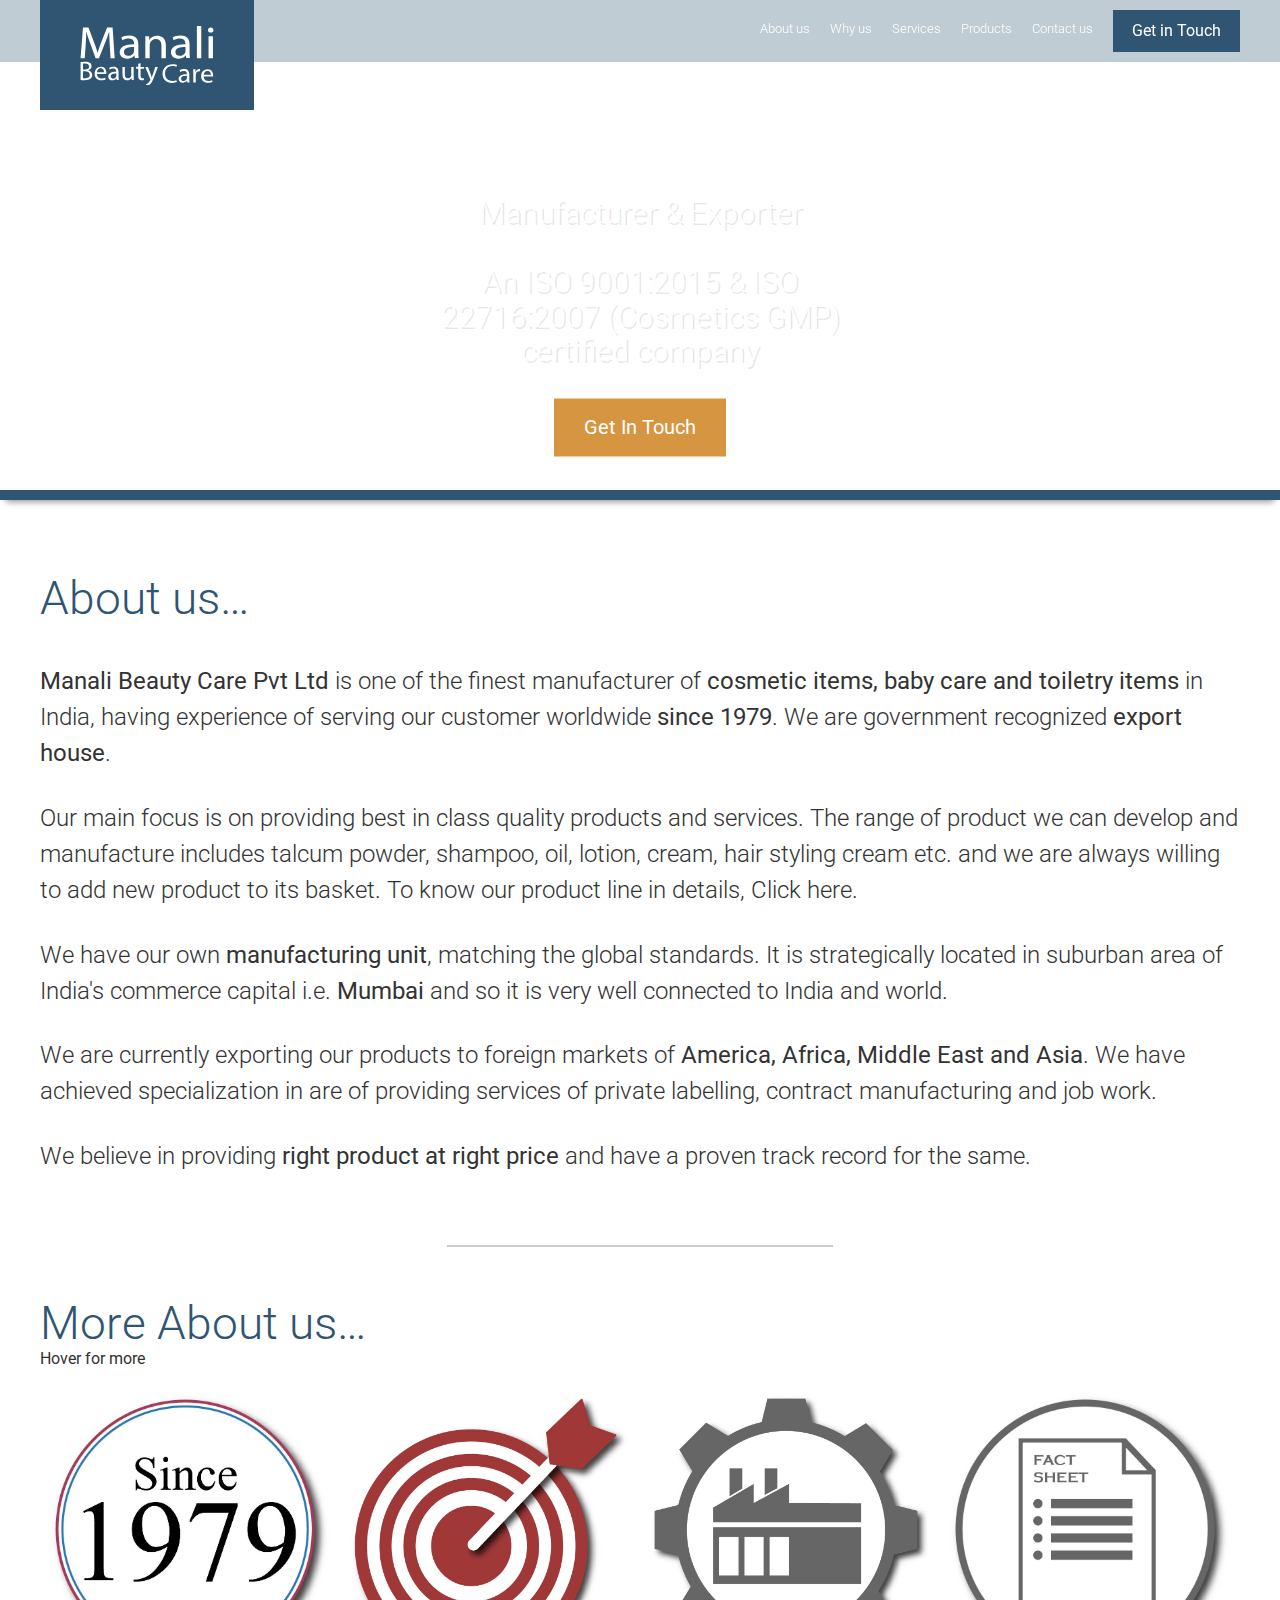
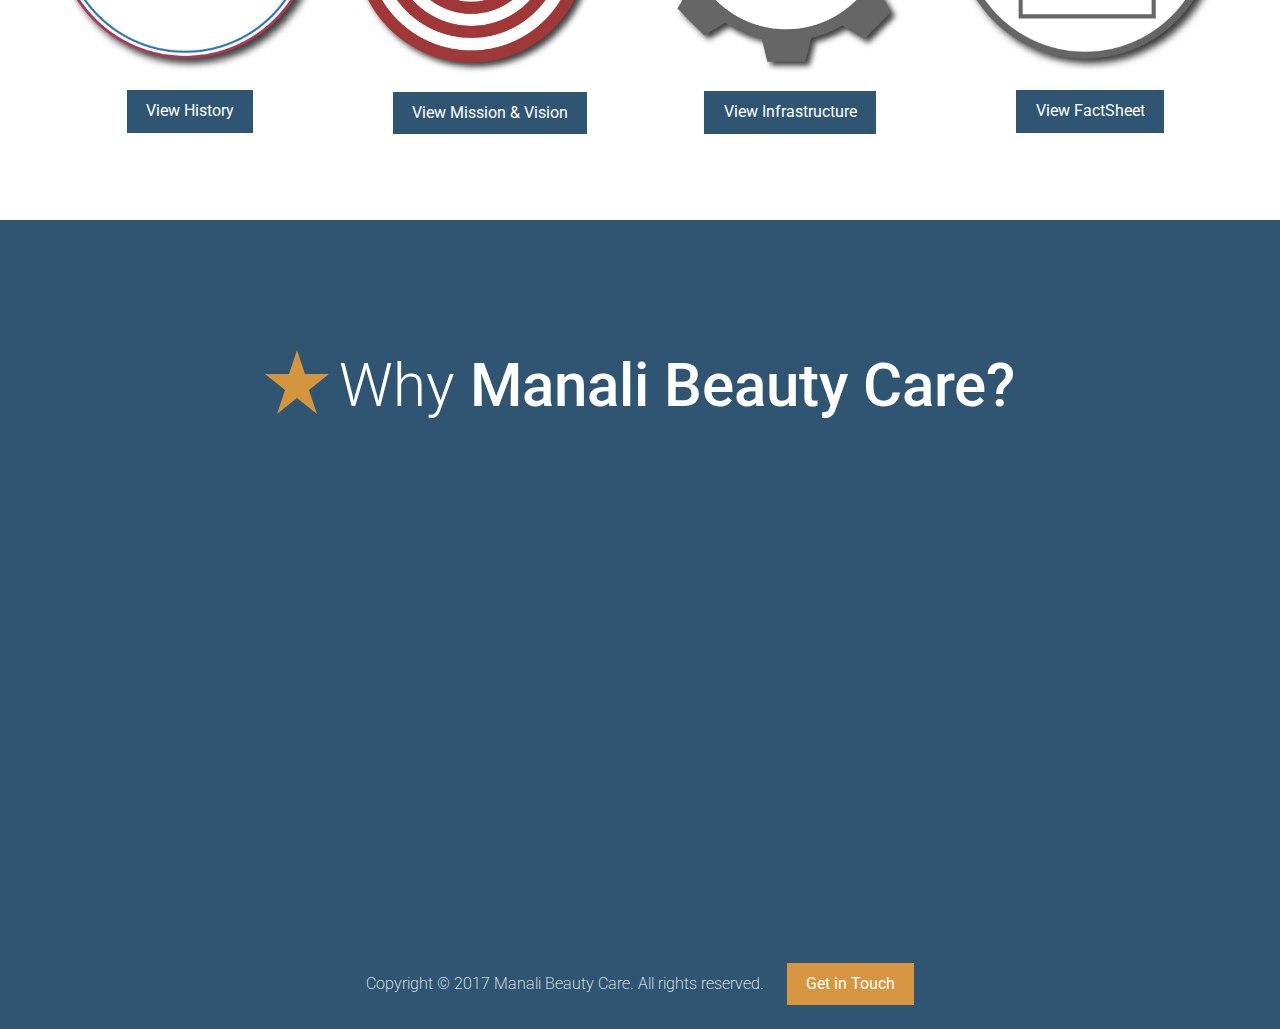
==== commit e3c2196d: "update index.html to test git" ====
--- a/index.html
+++ b/index.html
@@ -59,7 +59,7 @@
       <div class="row row--gutters">
           <div class="generic-content-container">
             <h2 class="headline headline--no-t-margin">About us&hellip;</h2>
-            <p><strong>Manali Beauty Care Pvt Ltd</strong> is one of the finest manufacturer of <strong>cosmetic, baby care and toiletry items</strong> in India, having experience of serving our customer worldwide <strong>since 1979</strong>. We are government recognized <strong>export house</strong>.</p>
+            <p><strong>Manali Beauty Care Pvt Ltd</strong> is one of the finest manufacturer of <strong>cosmetic items, baby care and toiletry items</strong> in India, having experience of serving our customer worldwide <strong>since 1979</strong>. We are government recognized <strong>export house</strong>.</p>
             <p>Our main focus is on providing best in class quality products and services. The range of product we can develop and manufacture includes talcum powder, shampoo, oil, lotion, cream, hair styling cream etc. and we are always willing to add new product to its basket. To know our product line in details, Click here.</p>
             <p>We have our own <strong>manufacturing unit</strong>, matching the global standards. It is strategically located in suburban area of India&#39;s commerce capital i.e. <strong>Mumbai</strong> and so it is very well connected to India and world.</p>
             <p>We are currently exporting our products to foreign markets of <strong>America, Africa, Middle East and Asia</strong>. We have achieved specialization in are of providing services of private labelling, contract manufacturing and job work.</p>
--- a/temp/styles/styles.css
+++ b/temp/styles/styles.css
@@ -534,7 +534,7 @@
 .large-hero__description{
     color: #fff;
     font-size: 1.1rem;
-    font-weight: 100;
+    font-weight: 300;
     text-shadow: 2px 2px 0 rgba(0, 0, 0, 0.1);
     max-width: 30rem;
     margin-left: auto;
@@ -755,6 +755,13 @@
 .wrapper--b-margin{
       margin-bottom: 3.875rem
   }
+  }
+
+.wrapper iframe{
+    width: 100%;
+    margin-top: 60px;
+    border: none;
+    height: 1230px;
   }
 
 .page-section{
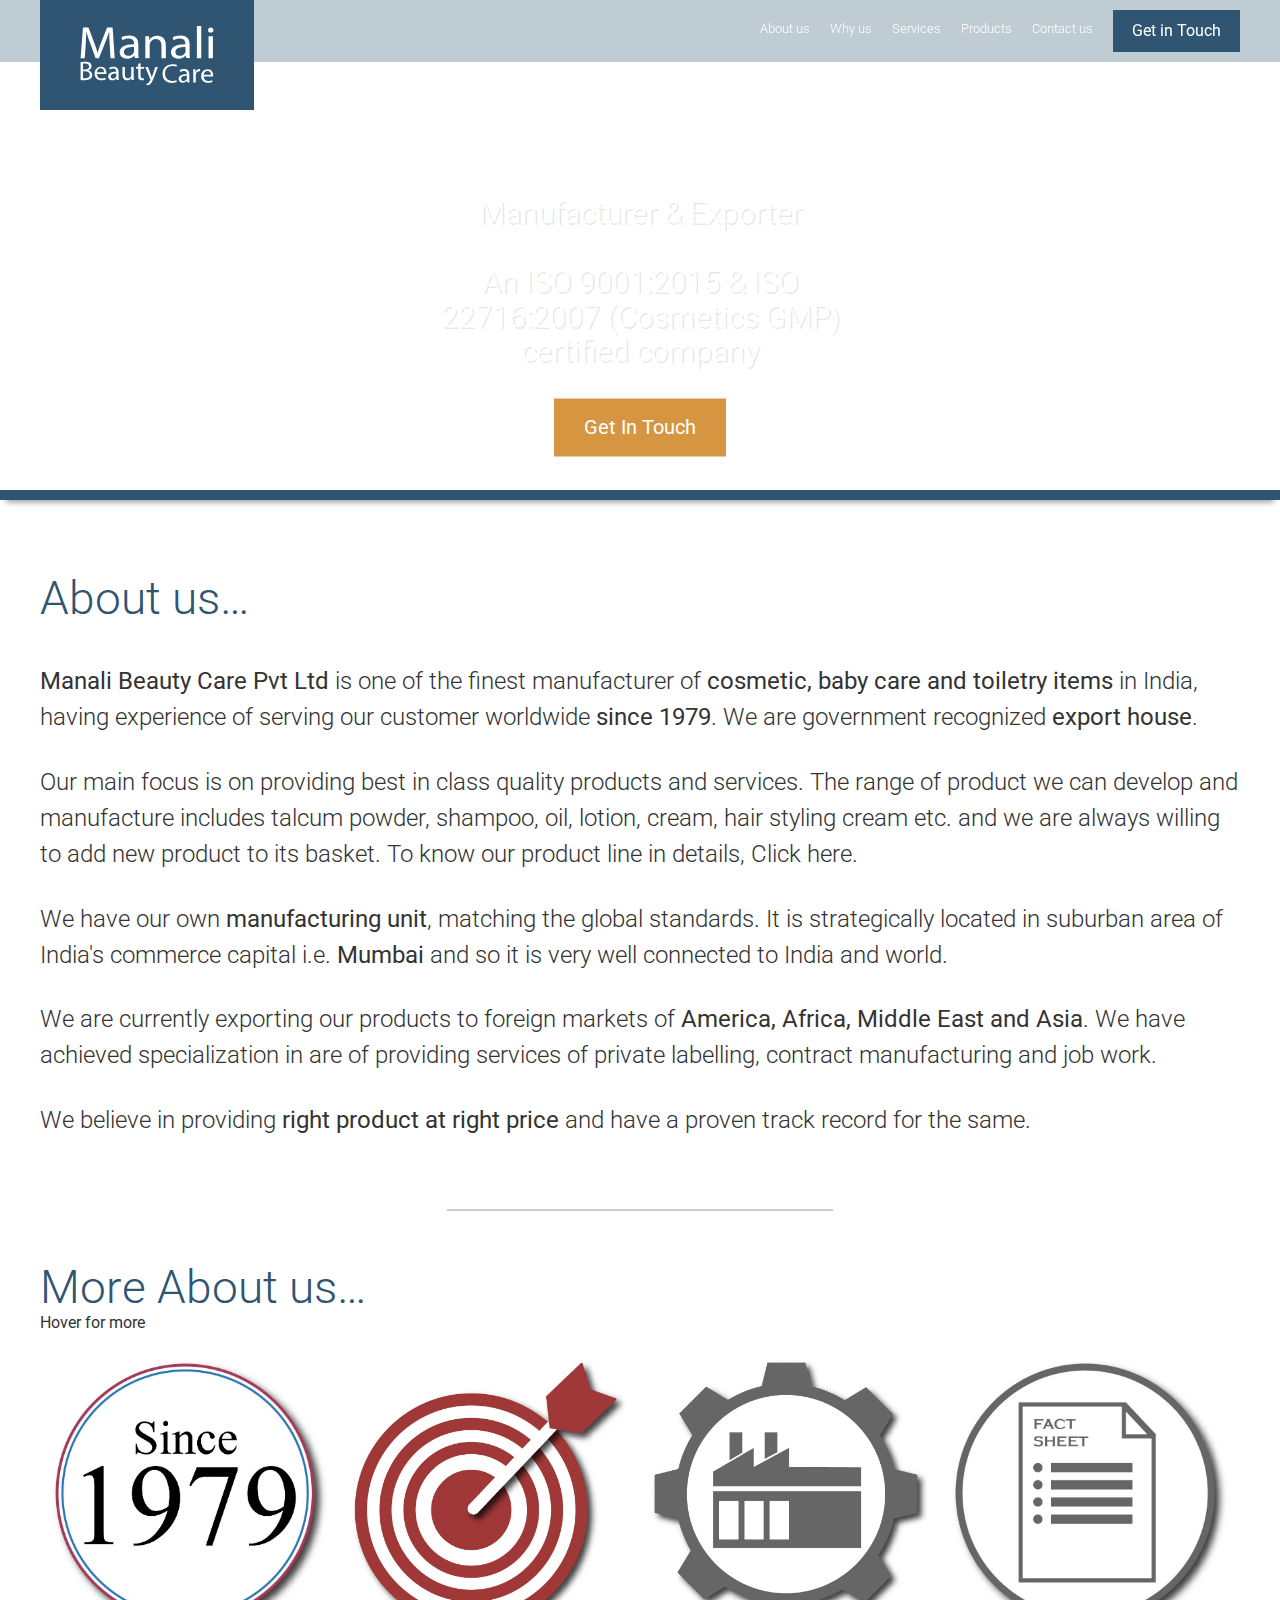
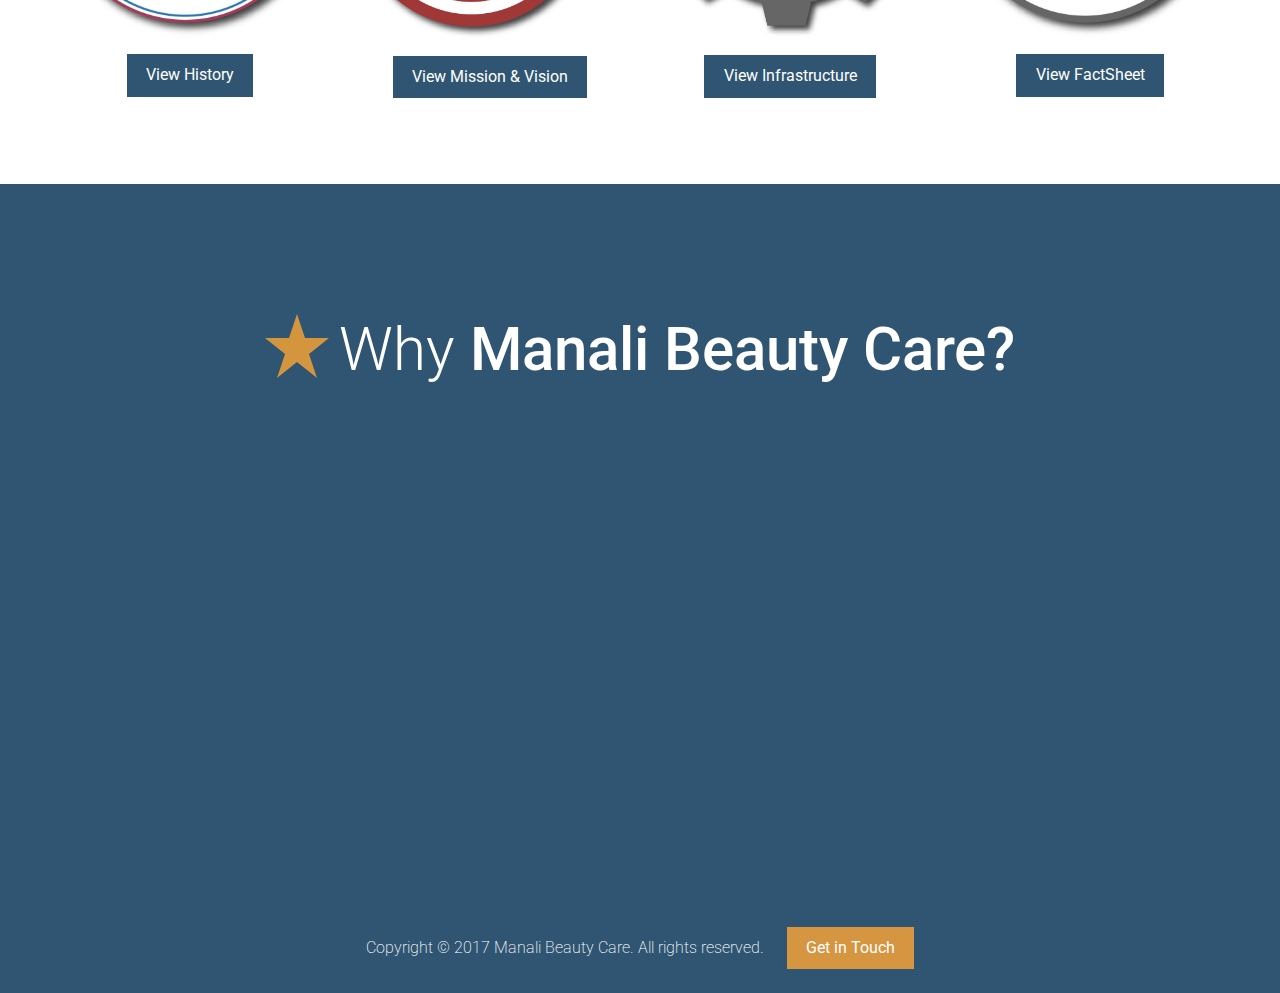
==== commit 197e197b: "revert last commit" ====
--- a/index.html
+++ b/index.html
@@ -59,7 +59,7 @@
       <div class="row row--gutters">
           <div class="generic-content-container">
             <h2 class="headline headline--no-t-margin">About us&hellip;</h2>
-            <p><strong>Manali Beauty Care Pvt Ltd</strong> is one of the finest manufacturer of <strong>cosmetic items, baby care and toiletry items</strong> in India, having experience of serving our customer worldwide <strong>since 1979</strong>. We are government recognized <strong>export house</strong>.</p>
+            <p><strong>Manali Beauty Care Pvt Ltd</strong> is one of the finest manufacturer of <strong>cosmetic, baby care and toiletry items</strong> in India, having experience of serving our customer worldwide <strong>since 1979</strong>. We are government recognized <strong>export house</strong>.</p>
             <p>Our main focus is on providing best in class quality products and services. The range of product we can develop and manufacture includes talcum powder, shampoo, oil, lotion, cream, hair styling cream etc. and we are always willing to add new product to its basket. To know our product line in details, Click here.</p>
             <p>We have our own <strong>manufacturing unit</strong>, matching the global standards. It is strategically located in suburban area of India&#39;s commerce capital i.e. <strong>Mumbai</strong> and so it is very well connected to India and world.</p>
             <p>We are currently exporting our products to foreign markets of <strong>America, Africa, Middle East and Asia</strong>. We have achieved specialization in are of providing services of private labelling, contract manufacturing and job work.</p>
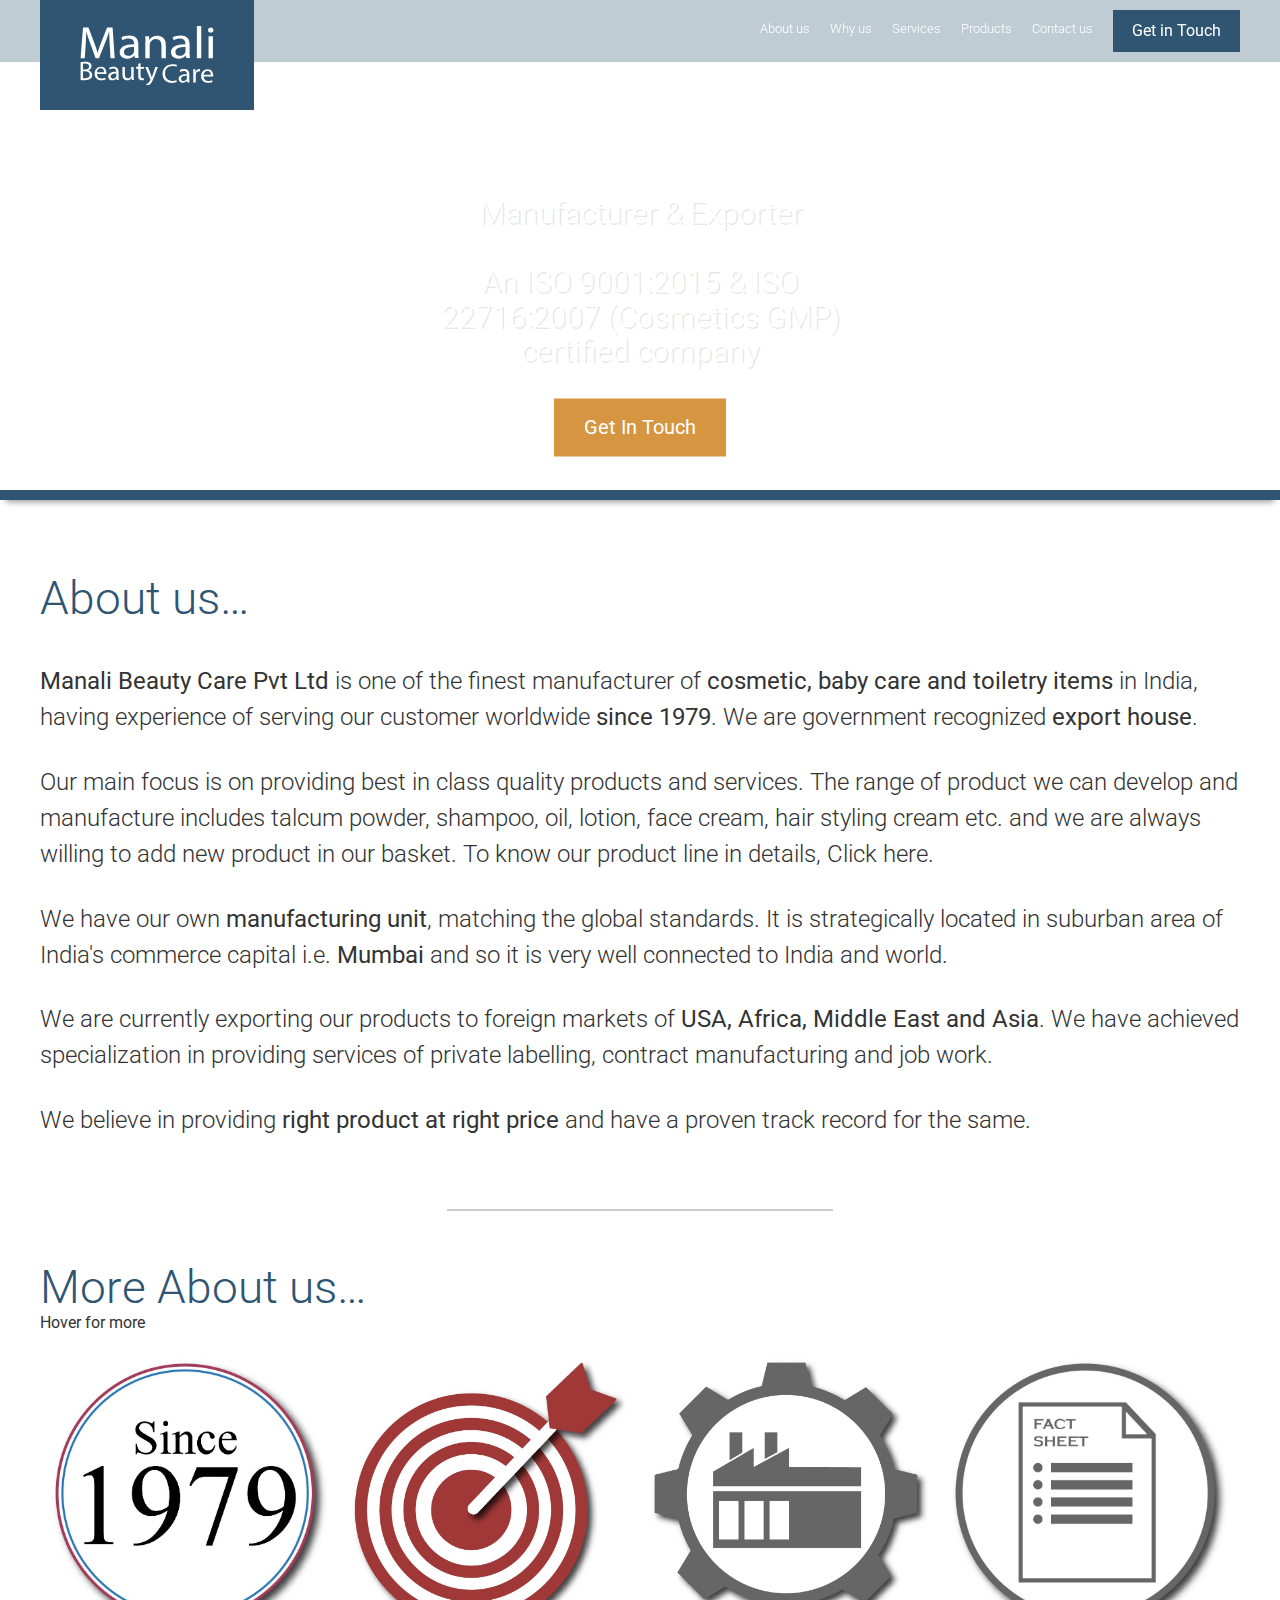
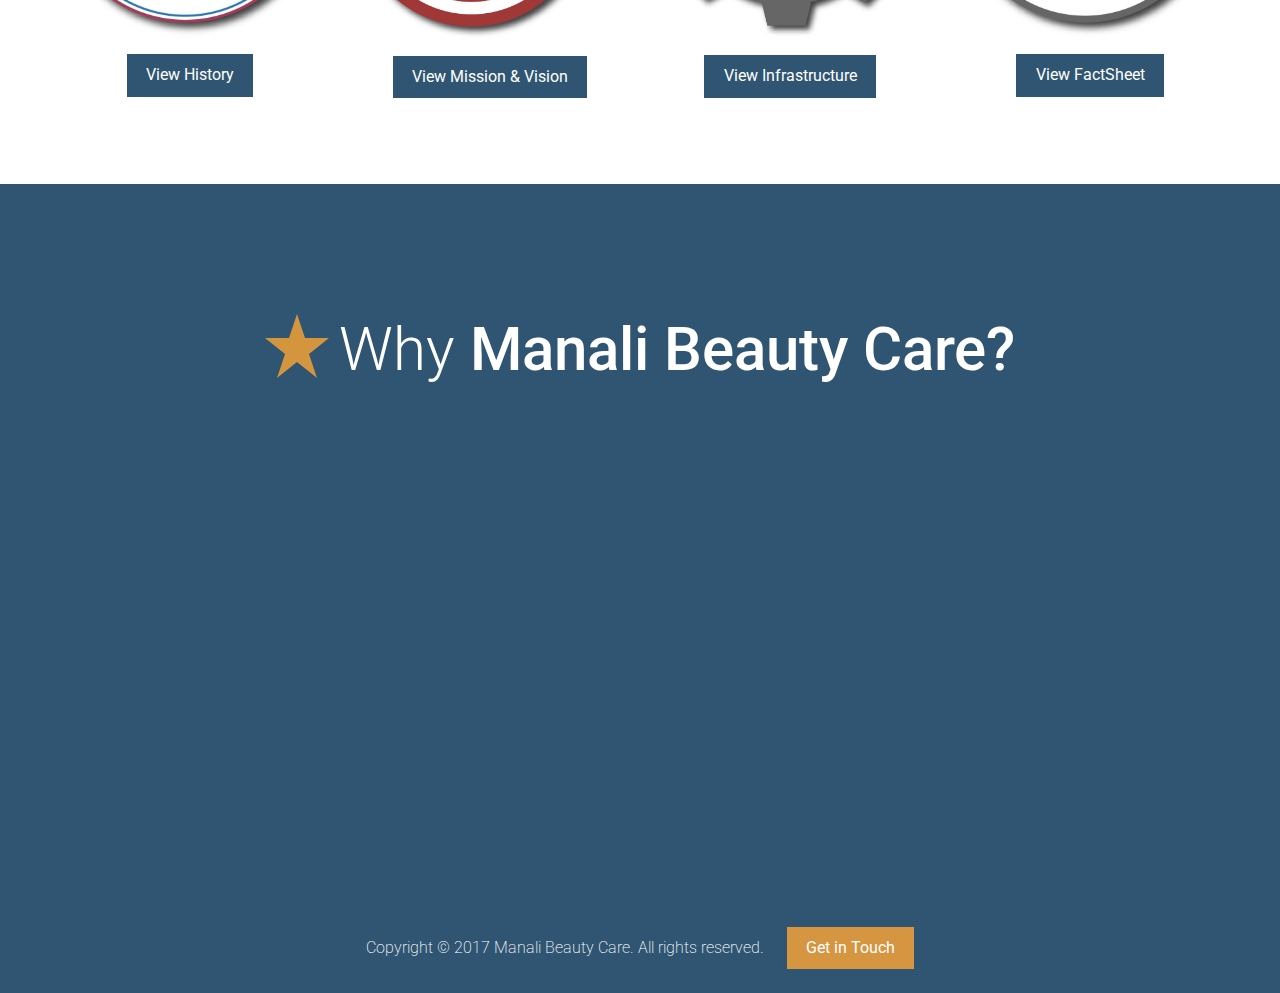
==== commit d53b0c24: "Update index.html" ====
--- a/index.html
+++ b/index.html
@@ -60,9 +60,9 @@
           <div class="generic-content-container">
             <h2 class="headline headline--no-t-margin">About us&hellip;</h2>
             <p><strong>Manali Beauty Care Pvt Ltd</strong> is one of the finest manufacturer of <strong>cosmetic, baby care and toiletry items</strong> in India, having experience of serving our customer worldwide <strong>since 1979</strong>. We are government recognized <strong>export house</strong>.</p>
-            <p>Our main focus is on providing best in class quality products and services. The range of product we can develop and manufacture includes talcum powder, shampoo, oil, lotion, cream, hair styling cream etc. and we are always willing to add new product to its basket. To know our product line in details, Click here.</p>
+            <p>Our main focus is on providing best in class quality products and services. The range of product we can develop and manufacture includes talcum powder, shampoo, oil, lotion, face cream, hair styling cream etc. and we are always willing to add new product in our basket. To know our product line in details, Click here.</p>
             <p>We have our own <strong>manufacturing unit</strong>, matching the global standards. It is strategically located in suburban area of India&#39;s commerce capital i.e. <strong>Mumbai</strong> and so it is very well connected to India and world.</p>
-            <p>We are currently exporting our products to foreign markets of <strong>America, Africa, Middle East and Asia</strong>. We have achieved specialization in are of providing services of private labelling, contract manufacturing and job work.</p>
+            <p>We are currently exporting our products to foreign markets of <strong>USA, Africa, Middle East and Asia</strong>. We have achieved specialization in providing services of private labelling, contract manufacturing and job work.</p>
             <p>We believe in providing <strong>right product at right price</strong> and have a proven track record for the same.</p>
           </div>
       </div>
